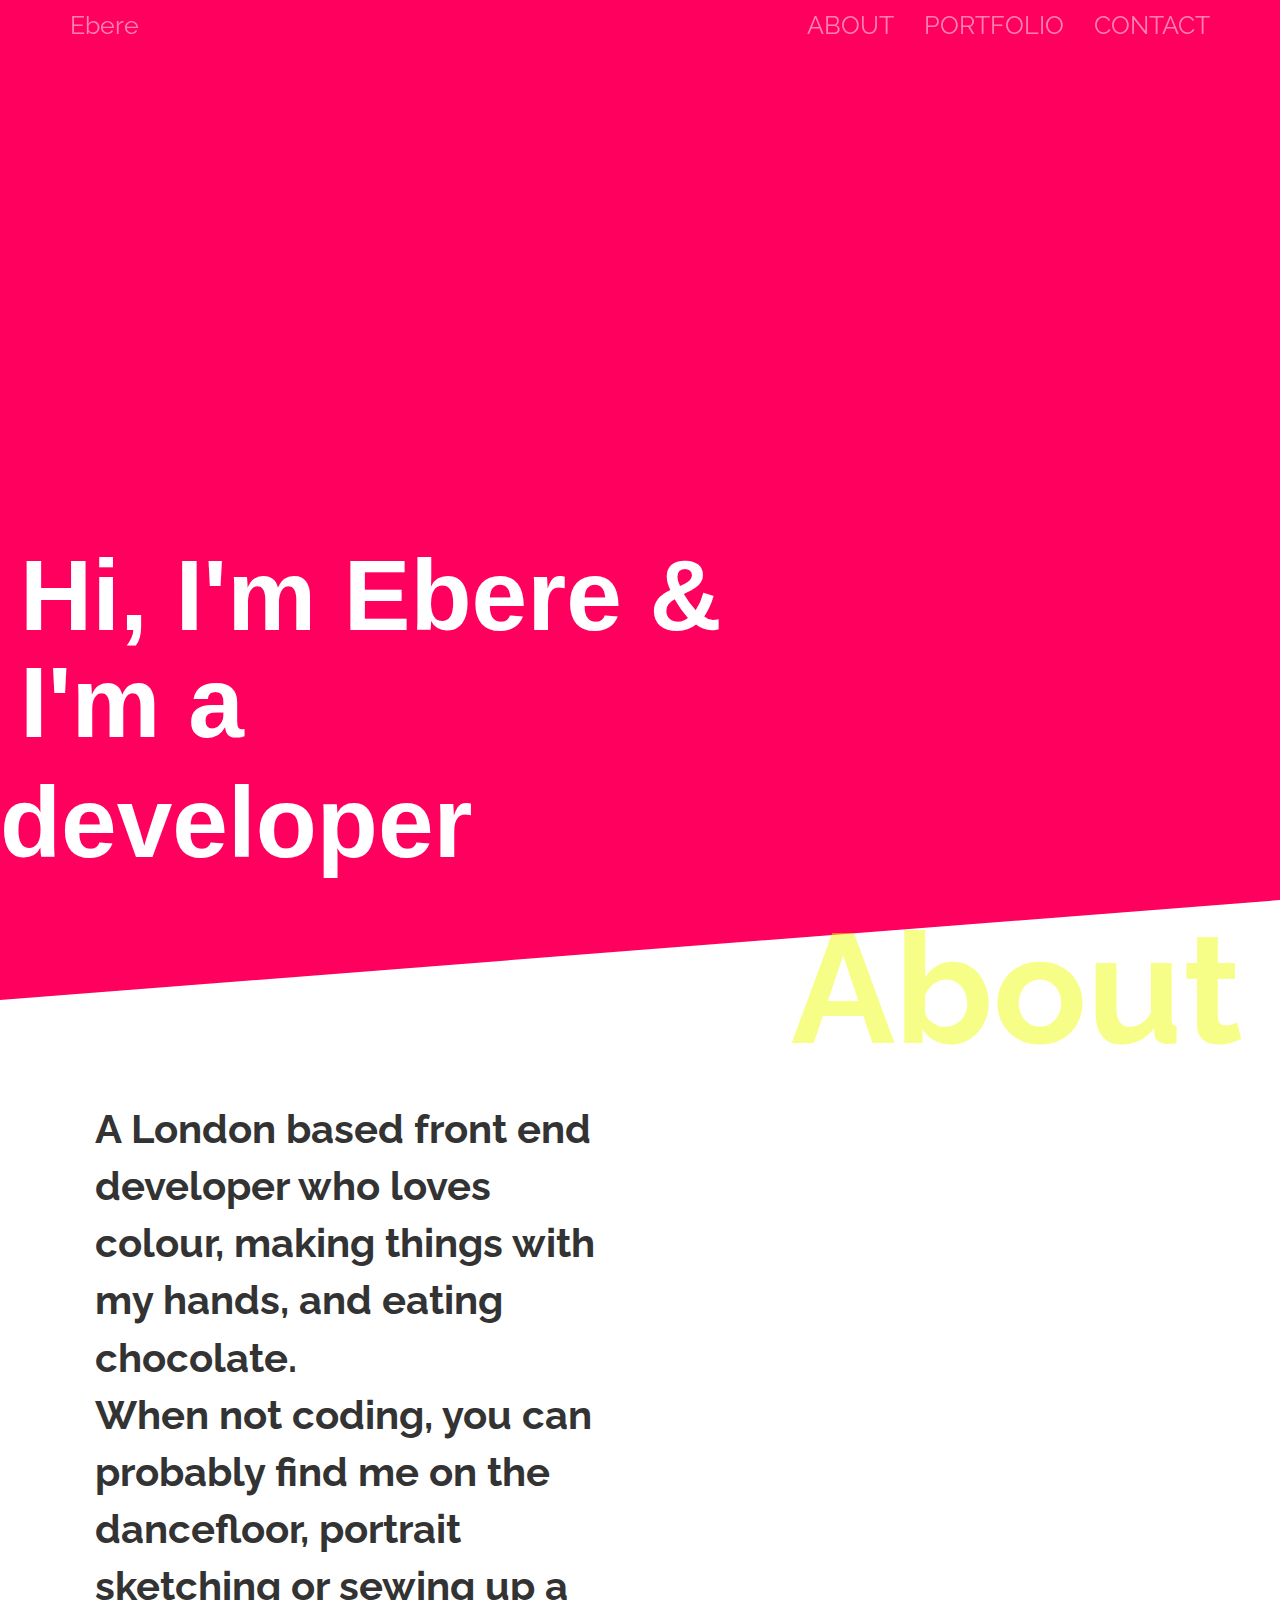
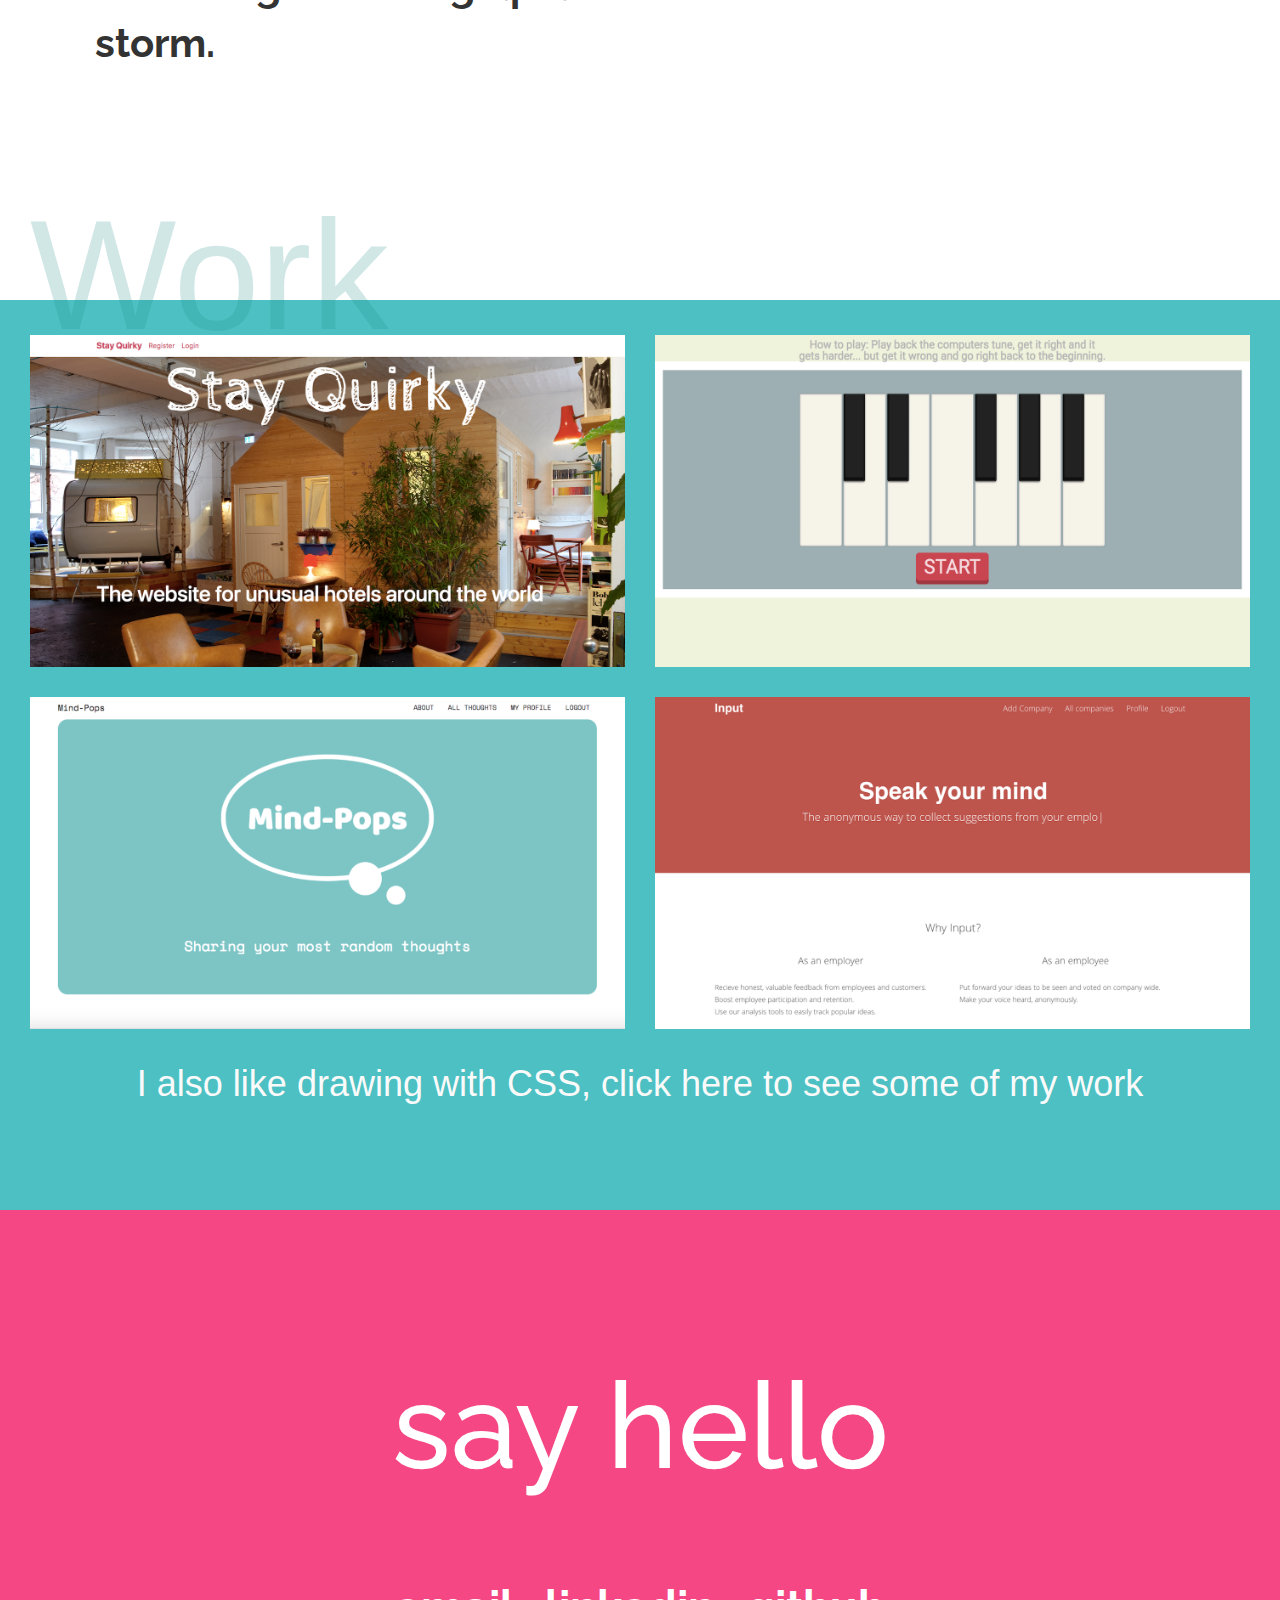
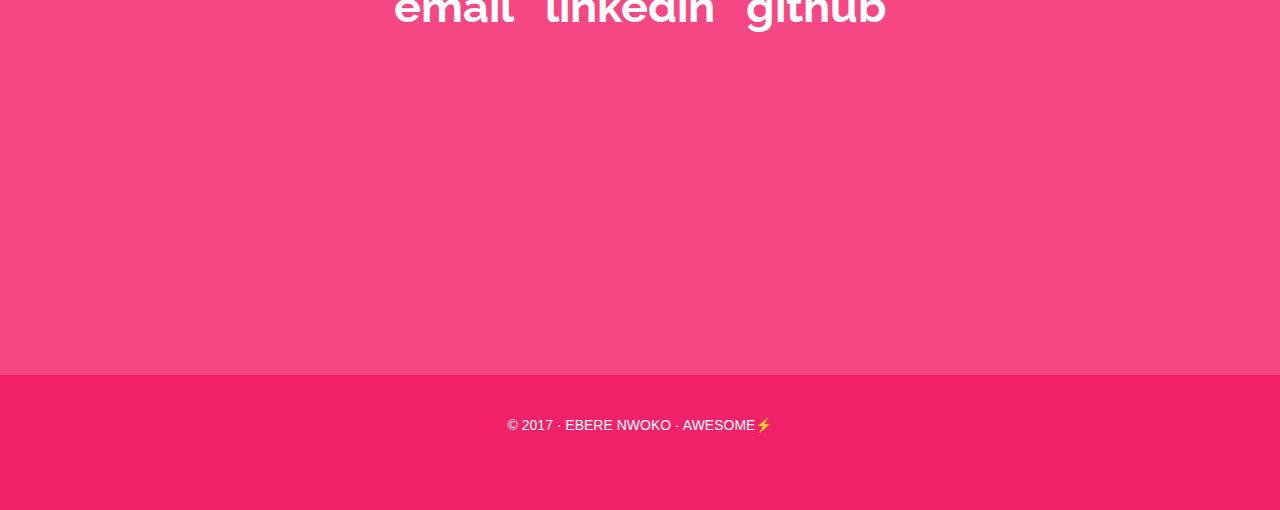
==== index.html @ be4b10f3 "sorted portfolio links" ====
<!DOCTYPE html>
<html>
<head>
  <meta charset="utf-8">
  <link rel="stylesheet" href="style.css">
  <link rel="stylesheet" href="https://maxcdn.bootstrapcdn.com/bootstrap/3.3.7/css/bootstrap.min.css">
  <script src="https://ajax.googleapis.com/ajax/libs/jquery/1.12.4/jquery.min.js"></script>
  <script src="https://maxcdn.bootstrapcdn.com/bootstrap/3.3.7/js/bootstrap.min.js"></script>
  <link href="https://fonts.googleapis.com/css?family=Raleway" rel="stylesheet">
  <title>Ebere Nwoko</title>
</head>
<body>

  <nav class="navbar navbar-default navbar-fixed-top">
    <div class="container">
      <div class="navbar-header">
        <button type="button" class="navbar-toggle" data-toggle="collapse" data-target="#myNavbar">
          <span class="icon-bar"></span>
          <span class="icon-bar"></span>
          <span class="icon-bar"></span>
        </button>
        <a class="navbar-brand" href="#myPage">Ebere</a>
      </div>
      <div class="collapse navbar-collapse" id="myNavbar">
        <ul class="nav navbar-nav navbar-right">
          <li class="col"><a href="#about">ABOUT</a></li>
          <li class="col"><a href="#portfolio">PORTFOLIO</a></li>
          <li class="col"><a href="#contact">CONTACT</a></li>
        </ul>
      </div>
    </div>
  </nav>

  <div id="myPage" class="text bg-1">
    <h4 class="big">Hi, I'm Ebere &</h4><br>
    <b><p>I'm a</p></b>
    <b>
      <div class="inner-text">
        developer<br/>
        designer<br/>
        biscuit dunker<br/>
        ninja<br/>
        chocolate lover<br/>
        creative<br/>
        dressmaker<br/>
        unicorn<br/>
        doodler<br/>
        lover not a fighter<br/>
        dreamer<br/>
        dancer<br/>
        secret lemonade drinker<br/>
        believer<br/>
        little teapot<br/>
        developer
      </div>
    </b>
  </div>

  <div  id="about" class="triangle1"></div>

  <div class="container-fluid bg-2 text-center">
  <!-- <div id="about" class="container-fluid bg-2 text-center"> -->
    <h3 class="bg2text">About</h3>
    <div class="container-fluid bg-2a">
      <div class="col-sm-6">
        <p class="me-stuff">
          A London based front end developer who loves colour, making things with my hands, and eating chocolate. <br>
          When not coding, you can probably find me on the dancefloor, portrait sketching or sewing up a storm.
        </p>
      </div>
      <div class="col-sm-6">
        <div class="movepic">
          <div class="polaroid"></div>
        </div>
      </div>
    </div>
  </div>

  <!-- <div class="triangle2"></div> -->

  <div id="portfolio" class="container-fluid bg-3">
    <div class="container-fluid bg-3a text-center">
      <h3 class="portfolio">Work</h3><br>
      <div class="row">
        <div class="col-sm-6 pone">
          <!-- <p>Project 1</p> -->
          <img src="images/p1.png" class="img-responsive" style="width:100%" alt="Image">
          <div class="overlay1">
            <div class="o-text">
              <h1>Stay Quirky</h1>
              <p>[Mongo | Express | EJS | Node.js]</p>
              <p>An app built using the Google Maps API <br>Find quirky hotels around the world. </p>
              <p><a href="https://quirky-hotels.herokuapp.com/" class="link1">website</a></p>
              <p><a href="https://github.com/ebere10/WDI_PROJECT_2" class="link1">github</a></p>
            </div>
          </div>
        </div>
        <div class="col-sm-6 pone">
          <!-- <p>Project 2</p> -->
          <img src="images/p2.png" class="img-responsive" style="width:100%" alt="Image">
          <div class="overlay1">
            <div class="o-text">
              <h1>Play That Tune!</h1>
              <p>[HTML | CSS | JavaScript]</p>
              <p>A musical memory game.</p>
              <p><a href="https://limitless-savannah-62598.herokuapp.com/" class="link1">website</a></p>
              <p><a href="https://github.com/ebere10/WDI_PROJECT_1" class="link1">github</a></p>
            </div>
          </div>
        </div>
        <div class="col-sm-6 pone">
          <!-- <p>Project 3</p> -->
          <img src="images/p4.png" class="img-responsive" style="width:100%" alt="Image">
          <div class="overlay1">
            <div class="o-text">
              <h1>Mind-Pops</h1>
              <p> [Ruby on Rails | Express | AngularJS | Node.js | Bootstrap]</p>
              <p>Mind Pops is an app that allows users <br> to log and share their random thoughts.</p>
              <p><a href="https://post-something-client.herokuapp.com/" class="link1">website</a></p>
              <p><a href="https://github.com/ebere10/WDI_PROJECT_4_CLIENT" class="link1">github(client)</a></p>
              <p><a href="https://github.com/ebere10/WDI_PROJECT_4_API" class="link1">github(API)</a></p>
            </div>
          </div>
        </div>
        <div class="col-sm-6 pone">
          <!-- <p>Project 4</p> -->
          <img src="images/p3.png" class="img-responsive p3" style="width:100%" alt="Image">
          <div class="overlay1">
            <div class="o-text">
              <h1>Input</h1>
              <p>[Mongo | Express | AngularJS | Node.js | Bootstrap]</p>
              <p>A group project. The app allows users <br> to leave anonymous feedback for their employers.</p>
              <p><a href="https://inputbltdcx.herokuapp.com/" class="link1">website</a></p>
              <p><a href="https://github.com/ebere10/WDI-PROJECT-3" class="link1">github</a></p>
            </div>
          </div>
        </div>
      </div>
      <h1><a href="css-things.html" class="link-d">I also like drawing with CSS, click here to see some of my work</a></h1>
    </div>
  </div>

  <div id="contact" class="container-fluid bg-4 text-center">
    <h1 class="bg4">say hello</h1>
    <h1 class="bg4text">
      <a href="mailto:eberenw@gmail.com" class="link-a">email</a>
      <a href="https://www.linkedin.com/in/eberenwoko/" class="link-b">linkedin</a>
      <a href="https://github.com/ebere10" class="link-c">github</a>
    </h1>
  </div>


  <footer>
    © 2017 · EBERE NWOKO · AWESOME&#9889;
  </footer>


  <script>
  $(document).ready(function(){
    // Add smooth scrolling to all links in navbar + footer link
    $(".navbar a, footer a[href='#myPage']").on('click', function(event) {
      // Make sure this.hash has a value before overriding default behavior
      if (this.hash !== "") {
        // Prevent default anchor click behavior
        event.preventDefault();

        // Store hash
        var hash = this.hash;

        // Using jQuery's animate() method to add smooth page scroll
        // The optional number (900) specifies the number of milliseconds it takes to scroll to the specified area
        $('html, body').animate({
          scrollTop: $(hash).offset().top
        }, 900, function(){

          // Add hash (#) to URL when done scrolling (default click behavior)
          window.location.hash = hash;
        });
      } // End if
    });

    $(window).scroll(function() {
      $(".slideanim").each(function(){
        var pos = $(this).offset().top;

        var winTop = $(window).scrollTop();
        if (pos < winTop + 600) {
          $(this).addClass("slide");
        }
      });
    });
  })
  </script>

</body>
</html>
---- style.css ----
body {

}

.triangle1 {
  width: 100%;
  height: 100px;
  background: #ff005f;
  -webkit-clip-path: polygon(0 0, 0 15%, 100% 0);
  clip-path: polygon(0 0, 0 100%, 100% 0);
}

/*.triangle2 {
width: 100%;
height: 100px;
background: #ff005f;
-webkit-clip-path: polygon(0 25%, 0 0, 100% 25%));
clip-path: polygon(0 25%, 0 0, 100% 25%));
}*/

.bg-1 {
  background-color: #ff005f;
  color: #ff4780;
  width: 100%;
  height: 100vh;
}
.big {
  margin-top: 0px;
  font-size: 100px;
  padding-top: 60vh;
  padding-left: 20px;
  font-weight: bold;
  margin-bottom: -120px;
}

/*code for scrolling text*/
.text {
  /*font:normal 100px 'Raleway', sans-serif;*/
  font: normal 100px Montserrat, sans-serif;
  color: #fff;
}

.text p {
  height: 100px;
  float: left;
  margin-right: 0.25em;
  padding-left: 20px;
}

.text b {
  float: left;
  overflow: hidden;
  position: relative;
  height: 120px;

}
.text .inner-text {
  display: inline-block;
  color: #fff;
  position: relative;
  white-space: nowrap;
  top: 0;
  left: 0;


  /*animation*/
  -webkit-animation:move 10s;
  -moz-animation:move 10s;
  -ms-animation:move 10s;
  -o-animation:move 10s;
  /*         animation:move 5s; */
  /*animation-iteration-count*/
  -webkit-animation-iteration-count:infinite;
  -moz-animation-iteration-count:infinite;
  -ms-animation-iteration-count:infinite;
  -o-animation-iteration-count:infinite;
  animation-iteration-count:infinite;
  /*animation-delay*/
  -webkit-animation-delay:1s;
  -moz-animation-delay:1s;
  -ms-animation-delay:1s;
  -o-animation-delay:1s;
  animation-delay:1s;
}

@keyframes move{
  0%  { top: 0px; }/*developer*/
  20% { top: 0px; }/*developer*/
  21% { top: -110px; }
  23% { top: -110px; }
  24% { top: -230px; }
  26% { top: -230px; }
  27% { top: -340px; }
  29% { top: -340px; }
  30% { top: -460px; }
  32% { top: -460px; }
  33% { top: -575px; } /*creative*/
  53% { top: -575px; }/*creative*/
  54% { top: -690px; }
  56% { top: -690px; }
  57% { top: -800px; }
  59% { top: -800px; }
  61% { top: -920px; }
  63% { top: -920px; }
  64% { top: -1030px; }
  66% { top: -1030px; }
  67% { top: -1150px; } /*dreamer*/
  87% { top: -1150px; } /*dreamer*/
  88% { top: -1260px; }
  90% { top: -1260px; }
  91% { top: -1380px; }
  93% { top: -1380px; }
  94% { top: -1490px; }
  96% { top: -1490px; }
  97% { top: -1610px; }
  99% { top: -1610px; }
  100%{ top: -1725px; }/*developer*/
}


@-webkit-keyframes move {
  0%  { top: 0px; }/*developer*/
  20% { top: 0px; }/*developer*/
  21% { top: -50px; }
  23% { top: -50px; }
  24% { top: -100px; }
  26% { top: -100px; }
  27% { top: -150px; }
  29% { top: -150px; }
  30% { top: -200px; }
  32% { top: -200px; }
  33% { top: -250px; } /*creative*/
  53% { top: -250px; }/*creative*/
  54% { top: -300px; }
  56% { top: -300px; }
  57% { top: -350px; }
  59% { top: -350px; }
  61% { top: -400px; }
  63% { top: -400px; }
  64% { top: -450px; }
  66% { top: -450px; }
  67% { top: -500px; } /*dreamer*/
  87% { top: -500px; } /*dreamer*/
  88% { top: -550px; }
  90% { top: -550px; }
  91% { top: -600px; }
  93% { top: -600px; }
  94% { top: -650px; }
  96% { top: -650px; }
  97% { top: -700px; }
  99% { top: -700px; }
  100%{ top: -750px; }/*developer*/
}

@-moz-keyframes move {
  0%  { top: 0px; }/*developer*/
  20% { top: 0px; }/*developer*/
  21% { top: -50px; }
  23% { top: -50px; }
  24% { top: -100px; }
  26% { top: -100px; }
  27% { top: -150px; }
  29% { top: -150px; }
  30% { top: -200px; }
  32% { top: -200px; }
  33% { top: -250px; } /*creative*/
  53% { top: -250px; }/*creative*/
  54% { top: -300px; }
  56% { top: -300px; }
  57% { top: -350px; }
  59% { top: -350px; }
  61% { top: -400px; }
  63% { top: -400px; }
  64% { top: -450px; }
  66% { top: -450px; }
  67% { top: -500px; } /*dreamer*/
  87% { top: -500px; } /*dreamer*/
  88% { top: -550px; }
  90% { top: -550px; }
  91% { top: -600px; }
  93% { top: -600px; }
  94% { top: -650px; }
  96% { top: -650px; }
  97% { top: -700px; }
  99% { top: -700px; }
  100%{ top: -750px; }/*developer*/

}

@-o-keyframes move {
  0%  { top: 0px; }/*developer*/
  20% { top: 0px; }/*developer*/
  21% { top: -50px; }
  23% { top: -50px; }
  24% { top: -100px; }
  26% { top: -100px; }
  27% { top: -150px; }
  29% { top: -150px; }
  30% { top: -200px; }
  32% { top: -200px; }
  33% { top: -250px; } /*creative*/
  53% { top: -250px; }/*creative*/
  54% { top: -300px; }
  56% { top: -300px; }
  57% { top: -350px; }
  59% { top: -350px; }
  61% { top: -400px; }
  63% { top: -400px; }
  64% { top: -450px; }
  66% { top: -450px; }
  67% { top: -500px; } /*dreamer*/
  87% { top: -500px; } /*dreamer*/
  88% { top: -550px; }
  90% { top: -550px; }
  91% { top: -600px; }
  93% { top: -600px; }
  94% { top: -650px; }
  96% { top: -650px; }
  97% { top: -700px; }
  99% { top: -700px; }
  100%{ top: -750px; }/*developer*/

}


.bg-2 {
  background-color: #fff;
  color: #333;
  font-weight: bold;
  height: 100vh;
  font-family: 'Raleway', sans-serif;
  position: relative;
}

.bg-3 {
  background-color: #4cc0c2;
  color: #fafafa;
  height: 910px;
  position: relative;
}

div.container-fluid.bg-3 {
}

.bg-4 {
  background-color: #f54784;
  color: #ffffff;
  height: 85vh;
}

.tagline {
  margin: 50vh 0 0 0;
  font-size: 100px;
}

.intro {
  font-size: 100px;
  margin: 0;
}

.bg2text {
  font-weight: bold;
  font-size: 155px;
  color: rgba(237, 252, 4, 0.48);
  z-index: 1;
  position: absolute;
  right: 37px;
  top: -97px;
}

.bout-me {
  text-align: left;
  font-size: 20px;
  margin-left: 60px;
  padding-left: 80px;
}

.me-stuff {
  margin-top: 85px;
  font-size: 40px;
  text-align: left;
  margin-left: 50px;
}

.pic {
  width: 50%;
  margin-left: 160px;
  border-radius: 50%;
  border: solid 10px white;
}

.bg4 {
  margin-top: 150px;
  font-size: 120px;
  font-family: 'Raleway', sans-serif;
  color: white;
  text-decoration: none;
}

.bg4text {
  font-size: 45px;
  font-family: 'Raleway', sans-serif;
  padding-top: 70px;
}

.link1, .link2, .link3{
  padding: 0 13px;
  text-decoration: none;
  color: white;
}

footer {
  height: 15vh;
  text-align: center;
  padding: 40px 0;
  background-color: #F1216A;
  color: white;
}

nav.navbar.navbar-default.navbar-fixed-top {
  background: none;
  border: none;
}

.navbar li a, .navbar .navbar-brand {
  color: #ff83af !important;
  font-size: 25px;
  font-family: 'Raleway', sans-serif;
}

.navbar-nav li a:hover, .navbar-nav li.active a {
  background-color: rgba(255, 255, 255, 0.75) !important;
  background-color: #ff005f !important;
  font-weight: bold;
}

a.navbar-brand:hover {
  background-color: #ff005f !important;
}

.movepic {
  padding: 75px 0 0 75px;
}

.polaroid {
  border-radius: 50%;
  width: 500px;
  height: 500px;
  -webkit-animation-name: test;
  -webkit-animation-duration: 5s;
  animation-name: test;
  animation-duration: 5s;
  animation-iteration-count: infinite;
}

@-webkit-keyframes test {
  0%   {background-image: url("images/me1.jpg");}
  14%  {background-image: url("images/me1.jpg");}
  15%  {background-image: url("images/me3.jpg");}
  28%  {background-image: url("images/me3.jpg");}
  29%  {background-image: url("images/me2.jpg");}
  42%  {background-image: url("images/me2.jpg");}
  43%  {background-image: url("images/me4.jpg");}
  56%  {background-image: url("images/me4.jpg");}
  57%  {background-image: url("images/me5.jpg");}
  70%  {background-image: url("images/me5.jpg");}
  71%  {background-image: url("images/me6.jpg");}
  85%  {background-image: url("images/me6.jpg");}
  86%  {background-image: url("images/me.jpg");}
  99%  {background-image: url("images/me.jpg");}
  100% {background-image: url("images/me1.jpg");}

}

@keyframes test {
  0%   {background-image: url("images/me1.jpg");}
  14%  {background-image: url("images/me1.jpg");}
  15%  {background-image: url("images/me3.jpg");}
  28%  {background-image: url("images/me3.jpg");}
  29%  {background-image: url("images/me2.jpg");}
  42%  {background-image: url("images/me2.jpg");}
  43%  {background-image: url("images/me4.jpg");}
  56%  {background-image: url("images/me4.jpg");}
  57%  {background-image: url("images/me5.jpg");}
  70%  {background-image: url("images/me5.jpg");}
  71%  {background-image: url("images/me6.jpg");}
  85%  {background-image: url("images/me6.jpg");}
  86%  {background-image: url("images/me.jpg");}
  99%  {background-image: url("images/me.jpg");}
  100% {background-image: url("images/me1.jpg");}
}

/*project overlays*/
.overlay1 {
  position: absolute;
  top: 0;
  bottom: 0;
  left: 0;
  right: 0;
  height: 100%;
  width: 100%;
  opacity: 0;
  transition: .5s ease;
  background-color:rgba(76, 192, 194, 0.75);
}

.pone:hover .overlay1 {
  opacity: 1;
}

.o-text {
  white-space: nowrap;
  color: white;
  font-size: 20px;
  position: absolute;
  overflow: hidden;
  top: 50%;
  left: 50%;
  transform: translate(-50%, -50%);
  -ms-transform: translate(-50%, -50%);
}

div.col-sm-6 {
  padding: 15px;
}

h3  {
  color: black;
}


h3.bg2text {
  margin: 0;
}

p.me-stuff {
  top: 100px;
}
.link1 {
  font-weight: bolder;
}

h3.portfolio {
  font-size: 155px;
  color: rgba(33, 142, 138, 0.21);
  line-height: 100%;
  margin: 0;
  text-align: left;
  z-index: 1;
  position: absolute;
  top: -102px;
}
.link-a, .link-b, .link-c {
  font-weight: bold;
  color: white;
  padding: 0 10px;
}

.link-a:hover, .link-b:hover, .link-c:hover {
  font-weight: bold;
  color: white;
  text-decoration: line-through;

}

.link-d {
  color: #fafafa
}

.link-d:hover {
  color: #fafafa;
}
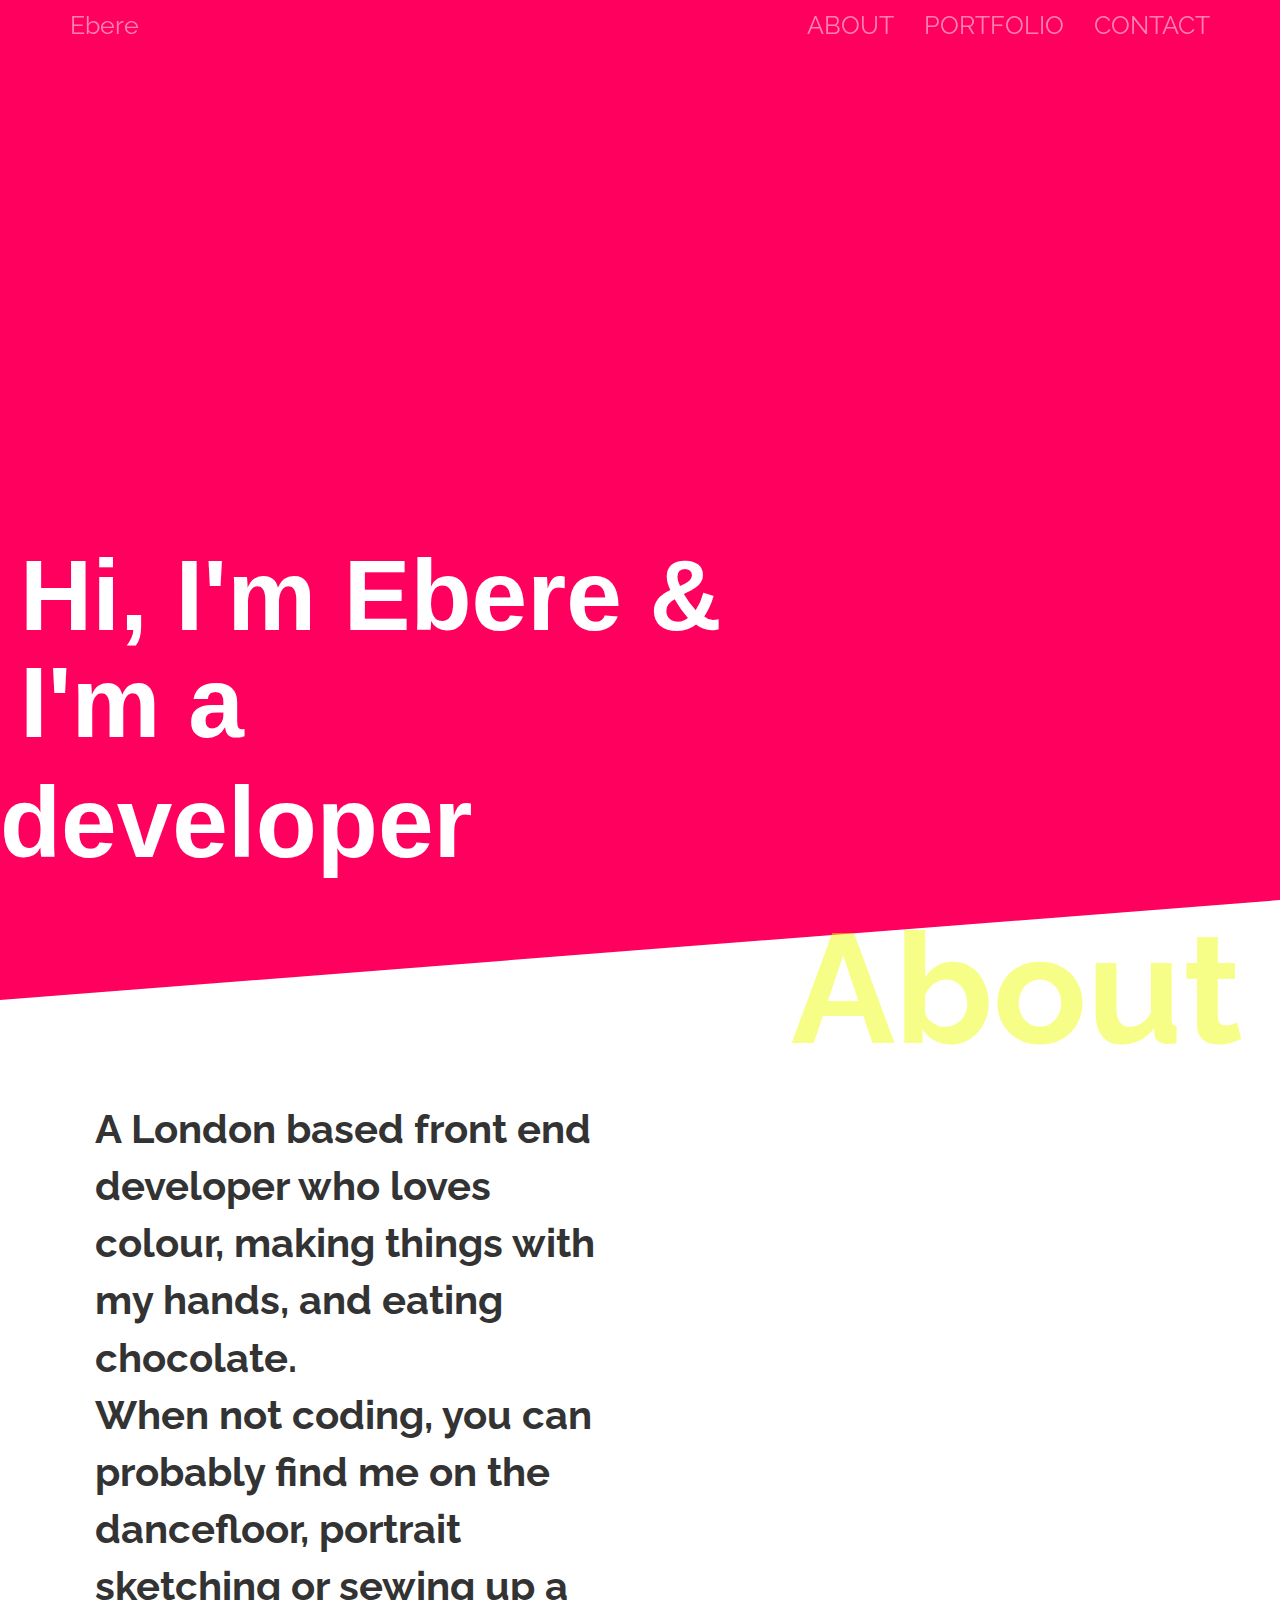
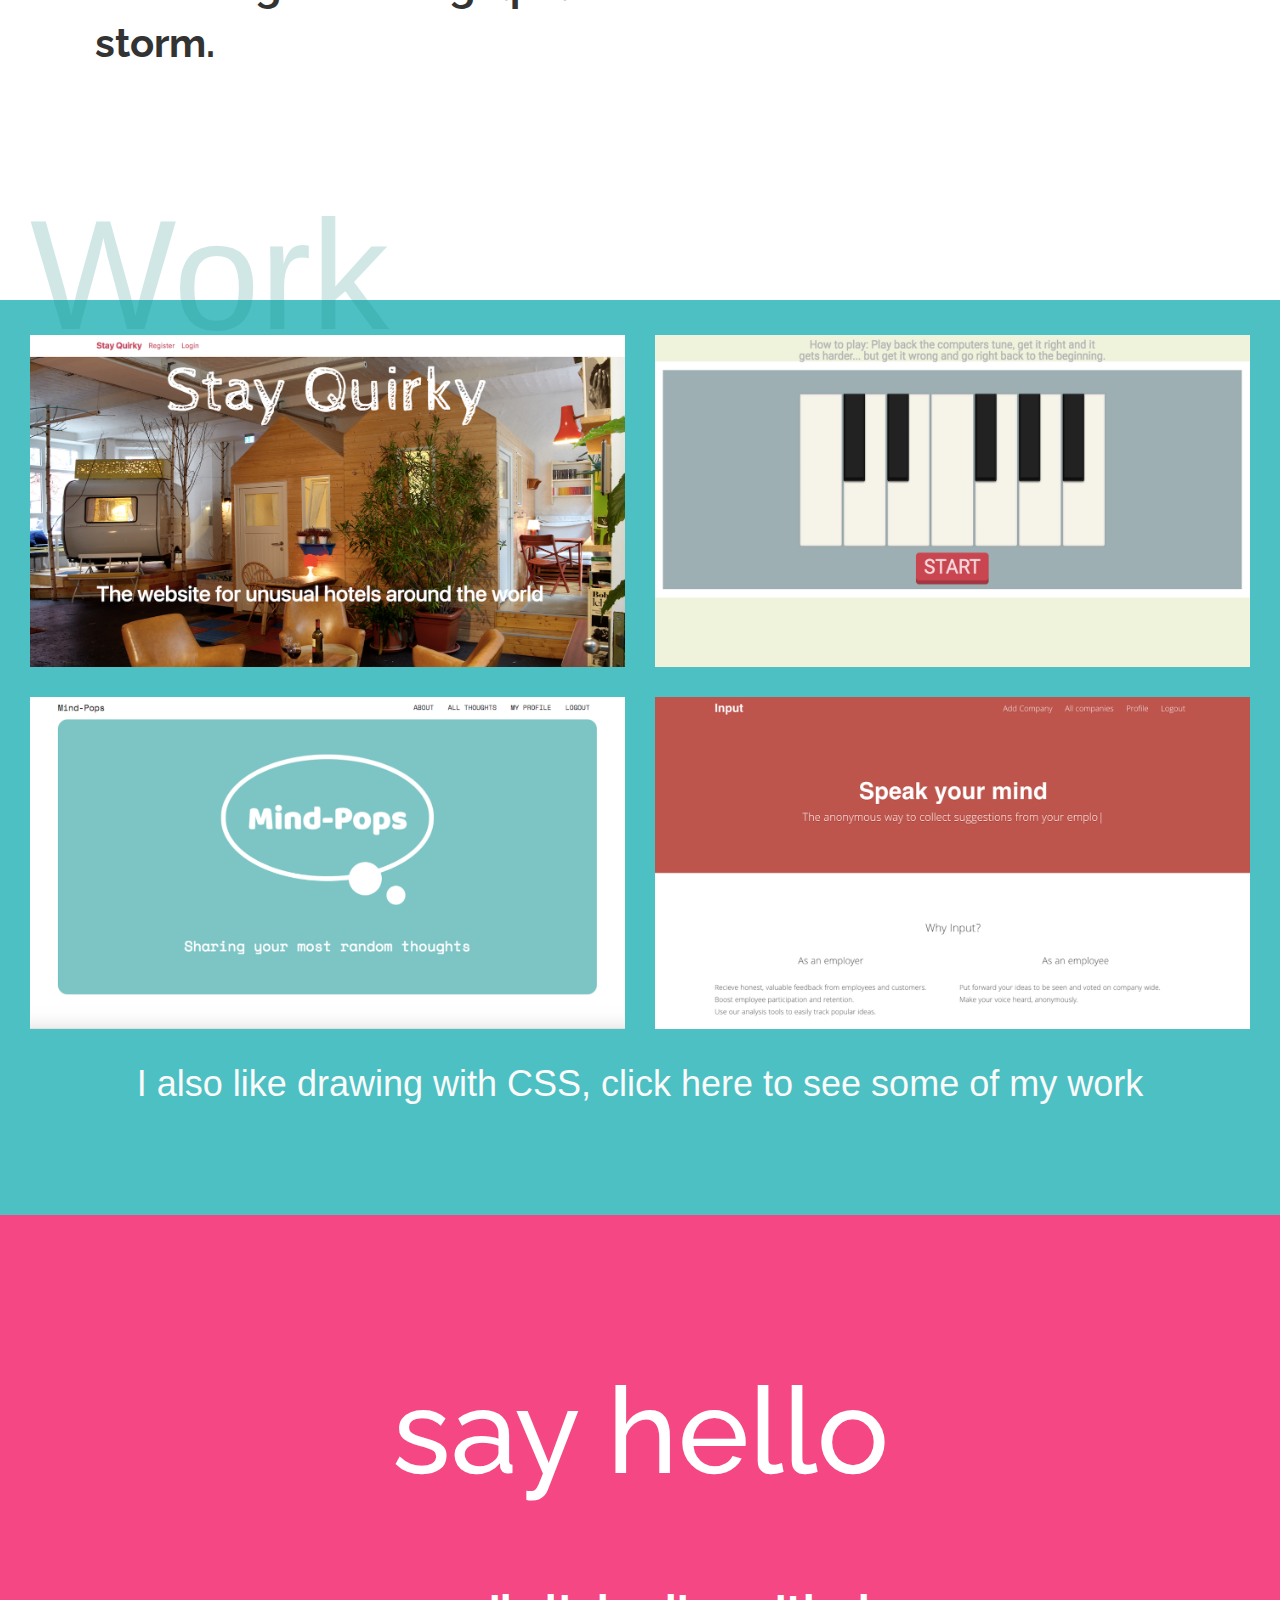
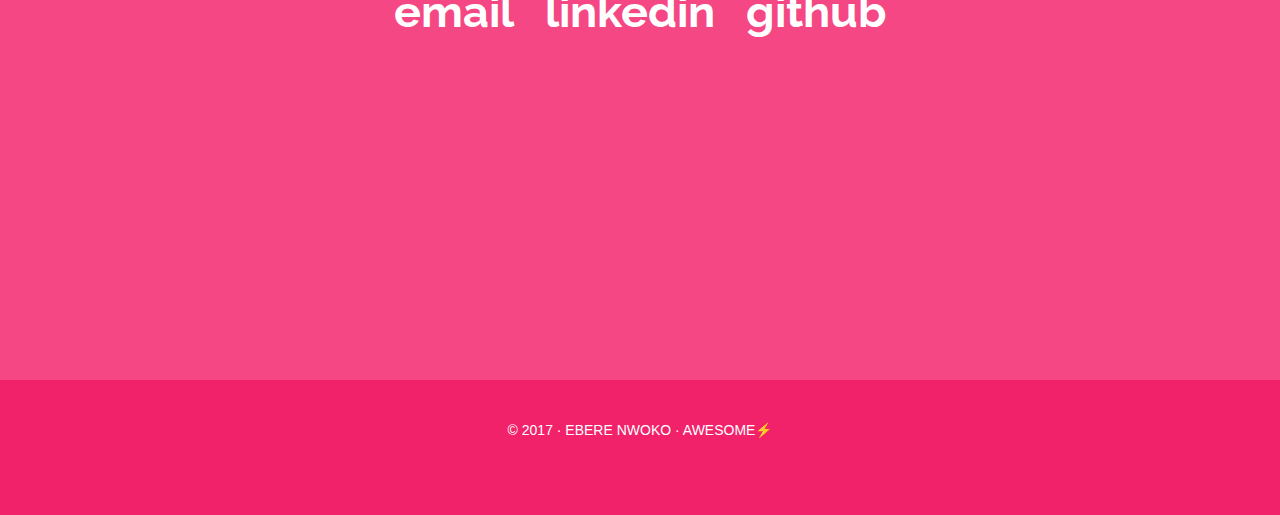
==== commit e358c266: "minor changes, commemted out responsive changes for the time being" ====
--- a/index.html
+++ b/index.html
@@ -2,11 +2,13 @@
 <html>
 <head>
   <meta charset="utf-8">
+
   <link rel="stylesheet" href="style.css">
   <link rel="stylesheet" href="https://maxcdn.bootstrapcdn.com/bootstrap/3.3.7/css/bootstrap.min.css">
   <script src="https://ajax.googleapis.com/ajax/libs/jquery/1.12.4/jquery.min.js"></script>
   <script src="https://maxcdn.bootstrapcdn.com/bootstrap/3.3.7/js/bootstrap.min.js"></script>
   <link href="https://fonts.googleapis.com/css?family=Raleway" rel="stylesheet">
+  <!-- <meta name="viewport" content="width=device-width, initial-scale=1.0"> -->
   <title>Ebere Nwoko</title>
 </head>
 <body>
@@ -32,8 +34,13 @@
   </nav>
 
   <div id="myPage" class="text bg-1">
-    <h4 class="big">Hi, I'm Ebere &</h4><br>
-    <b><p>I'm a</p></b>
+    <div class="bg1width">
+
+      <h4 class="big">Hi, I'm Ebere &amp;</h4><br>
+          <b><p>I'm a</p></b>
+
+    <!-- <h1 class="heading">Hi, I'm Ebere &amp;</h1>
+    <h1 class="heading2">I'm a</h1> -->
     <b>
       <div class="inner-text">
         developer<br/>
@@ -55,7 +62,7 @@
       </div>
     </b>
   </div>
-
+</div>
   <div  id="about" class="triangle1"></div>
 
   <div class="container-fluid bg-2 text-center">
--- a/style.css
+++ b/style.css
@@ -18,12 +18,28 @@
 clip-path: polygon(0 25%, 0 0, 100% 25%));
 }*/
 
+.bg1width {
+  width: 100%;
+}
+
 .bg-1 {
   background-color: #ff005f;
   color: #ff4780;
   width: 100%;
   height: 100vh;
 }
+
+/*.heading {
+  margin-top: 0px;
+      font-size: 100px;
+  font-size: 42px;
+  padding-top: 60vh;
+      padding-left: 20px;
+  font-weight: bold;
+  margin-bottom: -120px;
+  text-align: center;
+}*/
+
 .big {
   margin-top: 0px;
   font-size: 100px;
@@ -39,6 +55,22 @@
   font: normal 100px Montserrat, sans-serif;
   color: #fff;
 }
+
+/*h1.heading2 {
+  margin-top: 130px;
+  text-align: center;
+  font-weight: bolder;
+  font-size: 42px;
+}
+
+.text heading2 {
+  height: 100px;
+  float: left;
+  margin-right: 0.25em;
+  padding-left: 20px;*/
+  /*font-weight: bolder;
+  font-size: 42px;*/
+/*}*/
 
 .text p {
   height: 100px;
@@ -235,11 +267,12 @@
 .bg-3 {
   background-color: #4cc0c2;
   color: #fafafa;
-  height: 910px;
+  height: 1000px;
   position: relative;
 }
 
-div.container-fluid.bg-3 {
+div#portfolio.container-fluid.bg-3 {
+  height: 915px;
 }
 
 .bg-4 {
@@ -470,3 +503,10 @@
 .link-d:hover {
   color: #fafafa;
 }
+
+
+/*@media (min-width: 500px) {
+  .big {
+    text-align:
+  }
+}*/
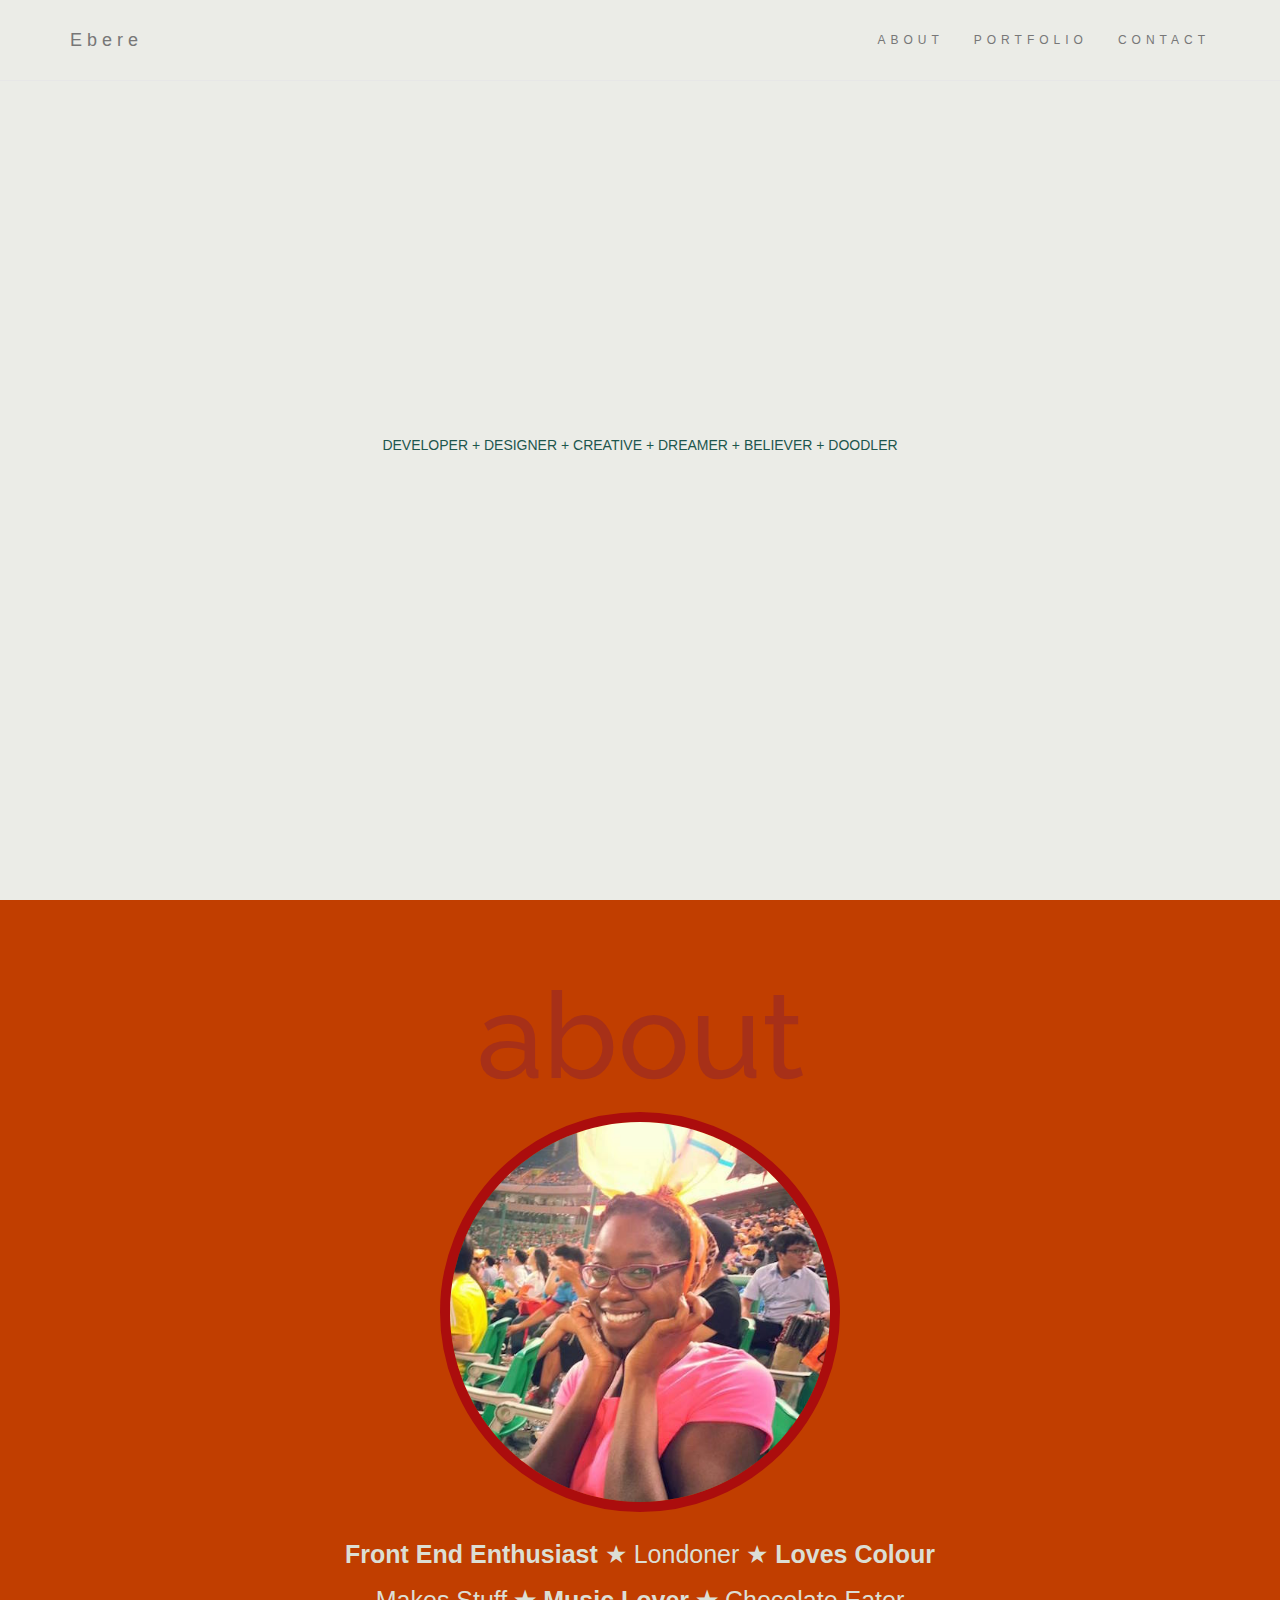
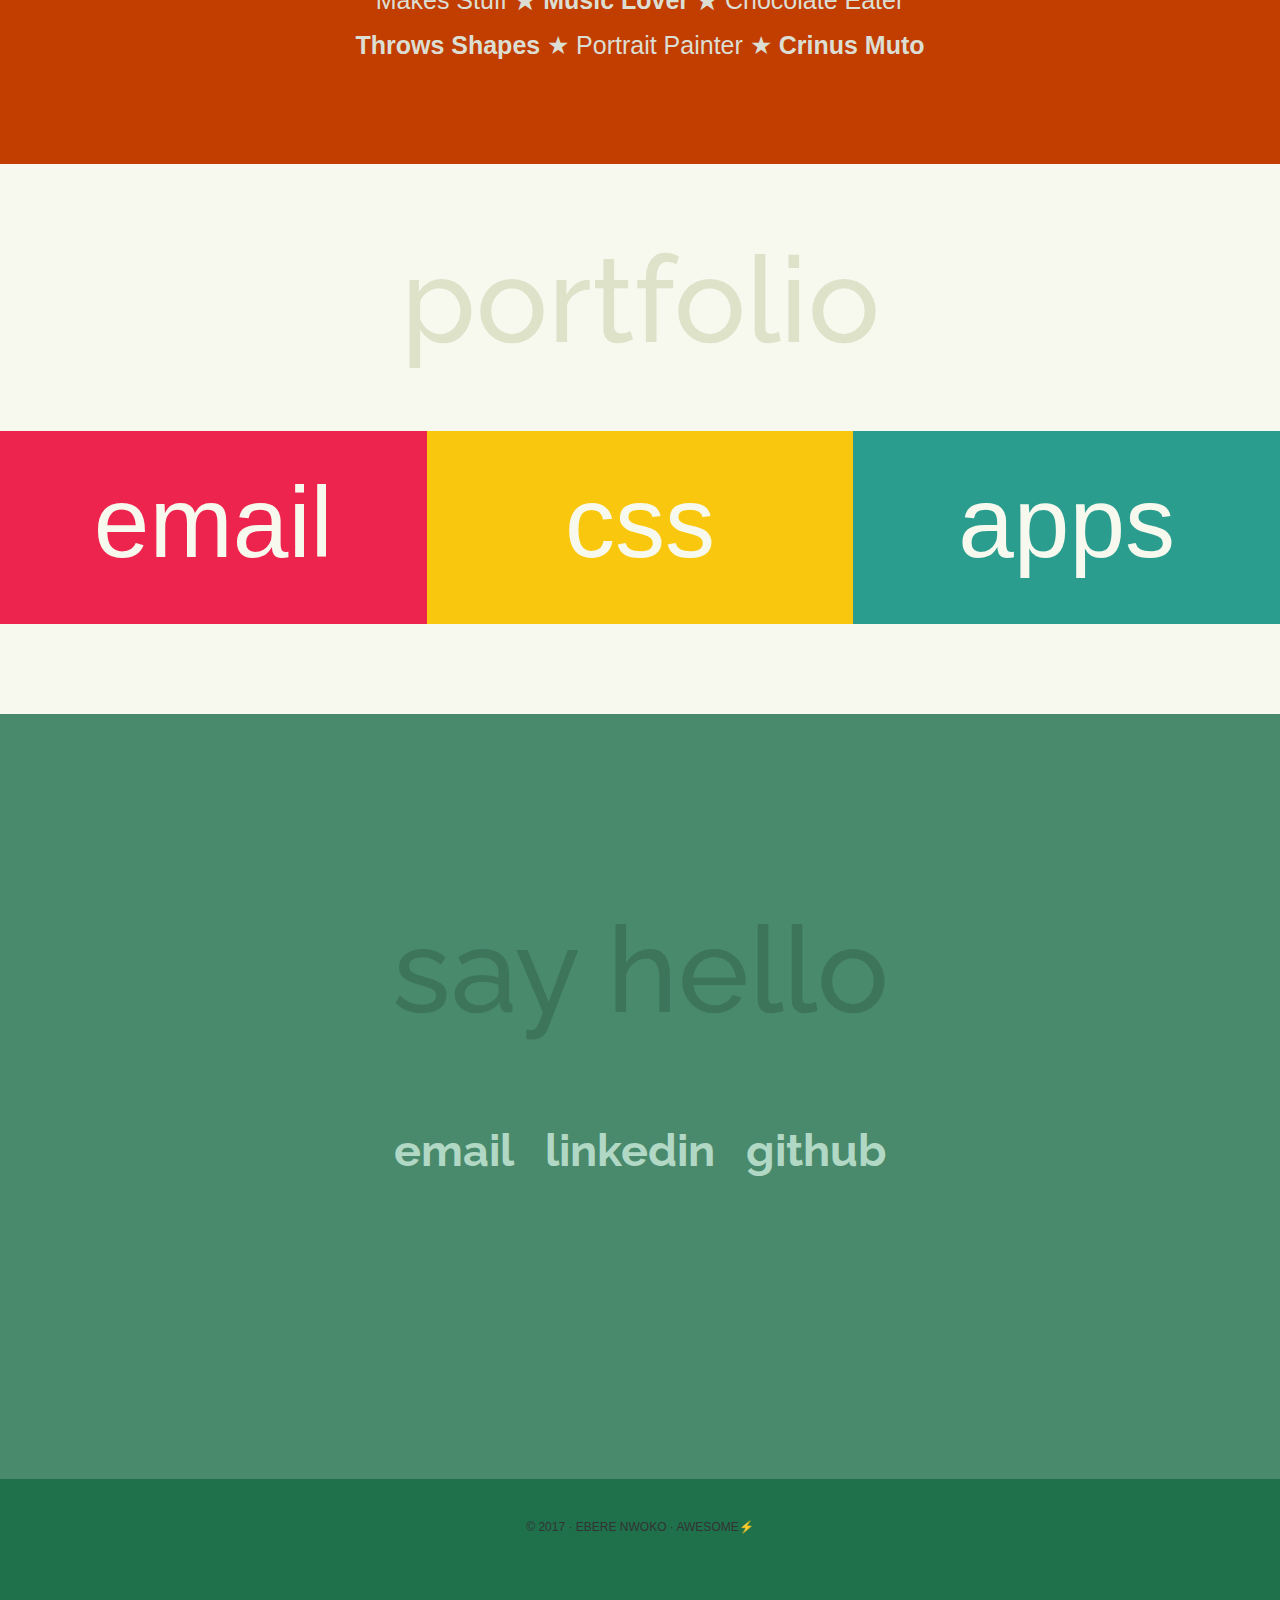
==== commit 0f06cdb5: "complete redesign" ====
--- a/index.html
+++ b/index.html
@@ -1,18 +1,19 @@
 <!DOCTYPE html>
-<html>
+<html lang="en">
 <head>
+  <title>Ebere Nwoko</title>
   <meta charset="utf-8">
-
+  <meta name="viewport" content="width=device-width, initial-scale=1">
   <link rel="stylesheet" href="style.css">
   <link rel="stylesheet" href="https://maxcdn.bootstrapcdn.com/bootstrap/3.3.7/css/bootstrap.min.css">
-  <script src="https://ajax.googleapis.com/ajax/libs/jquery/1.12.4/jquery.min.js"></script>
+  <link href="https://fonts.googleapis.com/css?family=Montserrat" rel="stylesheet">
+  <script src="https://ajax.googleapis.com/ajax/libs/jquery/3.2.1/jquery.min.js"></script>
   <script src="https://maxcdn.bootstrapcdn.com/bootstrap/3.3.7/js/bootstrap.min.js"></script>
-  <link href="https://fonts.googleapis.com/css?family=Raleway" rel="stylesheet">
-  <!-- <meta name="viewport" content="width=device-width, initial-scale=1.0"> -->
-  <title>Ebere Nwoko</title>
+  <script src="trial.js" charset="utf-8"></script>
 </head>
 <body>
 
+  <!-- Navbar -->
   <nav class="navbar navbar-default navbar-fixed-top">
     <div class="container">
       <div class="navbar-header">
@@ -21,132 +22,54 @@
           <span class="icon-bar"></span>
           <span class="icon-bar"></span>
         </button>
-        <a class="navbar-brand" href="#myPage">Ebere</a>
+        <a class="navbar-brand" href="#top">Ebere</a>
       </div>
       <div class="collapse navbar-collapse" id="myNavbar">
         <ul class="nav navbar-nav navbar-right">
-          <li class="col"><a href="#about">ABOUT</a></li>
-          <li class="col"><a href="#portfolio">PORTFOLIO</a></li>
-          <li class="col"><a href="#contact">CONTACT</a></li>
+          <li><a href="#about">ABOUT</a></li>
+          <li><a href="#portfolio">PORTFOLIO</a></li>
+          <li><a href="#contact">CONTACT</a></li>
         </ul>
       </div>
     </div>
   </nav>
 
-  <div id="myPage" class="text bg-1">
+  <!-- First Container -->
+  <div id="top" class="container-fluid text-center bg-1">
     <div class="bg1width">
-
-      <h4 class="big">Hi, I'm Ebere &amp;</h4><br>
-          <b><p>I'm a</p></b>
-
-    <!-- <h1 class="heading">Hi, I'm Ebere &amp;</h1>
-    <h1 class="heading2">I'm a</h1> -->
-    <b>
-      <div class="inner-text">
-        developer<br/>
-        designer<br/>
-        biscuit dunker<br/>
-        ninja<br/>
-        chocolate lover<br/>
-        creative<br/>
-        dressmaker<br/>
-        unicorn<br/>
-        doodler<br/>
-        lover not a fighter<br/>
-        dreamer<br/>
-        dancer<br/>
-        secret lemonade drinker<br/>
-        believer<br/>
-        little teapot<br/>
-        developer
-      </div>
-    </b>
-  </div>
-</div>
-  <div  id="about" class="triangle1"></div>
-
-  <div class="container-fluid bg-2 text-center">
-  <!-- <div id="about" class="container-fluid bg-2 text-center"> -->
-    <h3 class="bg2text">About</h3>
-    <div class="container-fluid bg-2a">
-      <div class="col-sm-6">
-        <p class="me-stuff">
-          A London based front end developer who loves colour, making things with my hands, and eating chocolate. <br>
-          When not coding, you can probably find me on the dancefloor, portrait sketching or sewing up a storm.
-        </p>
-      </div>
-      <div class="col-sm-6">
-        <div class="movepic">
-          <div class="polaroid"></div>
-        </div>
-      </div>
+      <div class="title">EBERE  NWOKO</div>
+      <div class="subtitle">DEVELOPER + DESIGNER + CREATIVE + DREAMER + BELIEVER + DOODLER</div>
     </div>
   </div>
 
-  <!-- <div class="triangle2"></div> -->
+  <!-- Second Container -->
+  <div id="about" class="container-fluid bg-2 text-center">
+    <h1 class="bg2">about</h1>
+    <div>
+      <img src="images/me6.jpg" class="img-circle person" alt="photo of Ebere with orange bag on head">
+    </div>
+    <p><span class="emphasising">Front End Enthusiast</span> &#9733; Londoner &#9733; <span class="emphasising">Loves Colour</span></p>
+    <p>Makes Stuff <span class="emphasising">&#9733; Music Lover &#9733;</span> Chocolate Eater</p>
+    <p><span class="emphasising">Throws Shapes</span> &#9733; Portrait Painter &#9733; <span class="emphasising">Crinus Muto</span></p>
+  </div>
 
-  <div id="portfolio" class="container-fluid bg-3">
-    <div class="container-fluid bg-3a text-center">
-      <h3 class="portfolio">Work</h3><br>
-      <div class="row">
-        <div class="col-sm-6 pone">
-          <!-- <p>Project 1</p> -->
-          <img src="images/p1.png" class="img-responsive" style="width:100%" alt="Image">
-          <div class="overlay1">
-            <div class="o-text">
-              <h1>Stay Quirky</h1>
-              <p>[Mongo | Express | EJS | Node.js]</p>
-              <p>An app built using the Google Maps API <br>Find quirky hotels around the world. </p>
-              <p><a href="https://quirky-hotels.herokuapp.com/" class="link1">website</a></p>
-              <p><a href="https://github.com/ebere10/WDI_PROJECT_2" class="link1">github</a></p>
-            </div>
-          </div>
-        </div>
-        <div class="col-sm-6 pone">
-          <!-- <p>Project 2</p> -->
-          <img src="images/p2.png" class="img-responsive" style="width:100%" alt="Image">
-          <div class="overlay1">
-            <div class="o-text">
-              <h1>Play That Tune!</h1>
-              <p>[HTML | CSS | JavaScript]</p>
-              <p>A musical memory game.</p>
-              <p><a href="https://limitless-savannah-62598.herokuapp.com/" class="link1">website</a></p>
-              <p><a href="https://github.com/ebere10/WDI_PROJECT_1" class="link1">github</a></p>
-            </div>
-          </div>
-        </div>
-        <div class="col-sm-6 pone">
-          <!-- <p>Project 3</p> -->
-          <img src="images/p4.png" class="img-responsive" style="width:100%" alt="Image">
-          <div class="overlay1">
-            <div class="o-text">
-              <h1>Mind-Pops</h1>
-              <p> [Ruby on Rails | Express | AngularJS | Node.js | Bootstrap]</p>
-              <p>Mind Pops is an app that allows users <br> to log and share their random thoughts.</p>
-              <p><a href="https://post-something-client.herokuapp.com/" class="link1">website</a></p>
-              <p><a href="https://github.com/ebere10/WDI_PROJECT_4_CLIENT" class="link1">github(client)</a></p>
-              <p><a href="https://github.com/ebere10/WDI_PROJECT_4_API" class="link1">github(API)</a></p>
-            </div>
-          </div>
-        </div>
-        <div class="col-sm-6 pone">
-          <!-- <p>Project 4</p> -->
-          <img src="images/p3.png" class="img-responsive p3" style="width:100%" alt="Image">
-          <div class="overlay1">
-            <div class="o-text">
-              <h1>Input</h1>
-              <p>[Mongo | Express | AngularJS | Node.js | Bootstrap]</p>
-              <p>A group project. The app allows users <br> to leave anonymous feedback for their employers.</p>
-              <p><a href="https://inputbltdcx.herokuapp.com/" class="link1">website</a></p>
-              <p><a href="https://github.com/ebere10/WDI-PROJECT-3" class="link1">github</a></p>
-            </div>
-          </div>
-        </div>
-      </div>
-      <h1><a href="css-things.html" class="link-d">I also like drawing with CSS, click here to see some of my work</a></h1>
+  <!-- Third Container -->
+  <div id="portfolio" class="container-fluid bg-3 text-center">
+    <h1 class="margin bg3">portfolio</h1><br>
+    <div class="row work-links">
+      <a href="email.html"><div class="col-sm-4 email">
+        <p class="work-links">email</p>
+      </div></a>
+      <a href="css-things.html"><div class="col-sm-4 css">
+        <p class="work-links">css</p>
+      </div></a>
+      <a href="webapps.html"><div class="col-sm-4 web">
+        <p class="work-links">apps</p>
+      </div></a>
     </div>
   </div>
 
+  <!-- Fourth Container -->
   <div id="contact" class="container-fluid bg-4 text-center">
     <h1 class="bg4">say hello</h1>
     <h1 class="bg4text">
@@ -156,8 +79,8 @@
     </h1>
   </div>
 
-
-  <footer>
+  <!-- Footer -->
+  <footer class="bg-5 text-center">
     © 2017 · EBERE NWOKO · AWESOME&#9889;
   </footer>
 
@@ -165,7 +88,7 @@
   <script>
   $(document).ready(function(){
     // Add smooth scrolling to all links in navbar + footer link
-    $(".navbar a, footer a[href='#myPage']").on('click', function(event) {
+    $(".navbar a, footer a[href='#top']").on('click', function(event) {
       // Make sure this.hash has a value before overriding default behavior
       if (this.hash !== "") {
         // Prevent default anchor click behavior
--- a/style.css
+++ b/style.css
@@ -1,332 +1,197 @@
+
+@import url(https://fonts.googleapis.com/css?family=Raleway:400,,800,900);
+html {
+  width: 100%;
+}
 body {
-
-}
-
-.triangle1 {
-  width: 100%;
-  height: 100px;
-  background: #ff005f;
-  -webkit-clip-path: polygon(0 0, 0 15%, 100% 0);
-  clip-path: polygon(0 0, 0 100%, 100% 0);
-}
-
-/*.triangle2 {
-width: 100%;
-height: 100px;
-background: #ff005f;
--webkit-clip-path: polygon(0 25%, 0 0, 100% 25%));
-clip-path: polygon(0 25%, 0 0, 100% 25%));
-}*/
+  font: 20px Montserrat, sans-serif;
+  line-height: 1.8;
+  color: #f5f6f7;
+}
+p {font-size: 25px;}
+.margin {margin-bottom: 45px;}
+
+.container-fluid {
+  padding-top: 90px;
+  padding-bottom: 190px;
+}
+
+div.col-sm-4 {
+  padding: 20px 15px;
+}
+
+.col-sm-4{
+  padding: 60px 0;
+}
+
+.navbar {
+  padding-top: 15px;
+  padding-bottom: 15px;
+  border: 0;
+  border-radius: 0;
+  margin-bottom: 0;
+  font-size: 12px;
+  letter-spacing: 5px;
+}
+.navbar-nav  li a:hover {
+  color: #1abc9c !important;
+}
+
+nav.navbar.navbar-default.navbar-fixed-top {
+  background-color: #ebece7;
+}
+
+.bg-1 {
+  background-color: #1abc9c;
+  color: #555555;
+}
 
 .bg1width {
   width: 100%;
 }
 
 .bg-1 {
-  background-color: #ff005f;
-  color: #ff4780;
+  background-color: #ebece7;
+  color: #1d564d;
   width: 100%;
   height: 100vh;
-}
-
-/*.heading {
-  margin-top: 0px;
-      font-size: 100px;
-  font-size: 42px;
-  padding-top: 60vh;
-      padding-left: 20px;
-  font-weight: bold;
-  margin-bottom: -120px;
-  text-align: center;
-}*/
-
-.big {
-  margin-top: 0px;
+  position: absolute;
+  -webkit-transform: translate(-50%, -50%);
+  -ms-transform: translate(-50%, -50%);
+  transform: translate(-50%, -50%);
+  left: 50%;
+  top: 50%;
+}
+
+
+.title {
+  font-weight: 800;
+  color: transparent;
+  font-size: 120px;
+  background: url("https://phandroid.s3.amazonaws.com/wp-content/uploads/2014/05/rainbow-nebula.jpg") repeat;
+  background-position: 40% 50%;
+  -webkit-background-clip: text;
+  position: relative;
+  text-align: center;
+  line-height: 120px;
+  letter-spacing: -8px;
+  font-family: 'Raleway', sans-serif;
+  padding-top: 25vh;
+}
+}
+
+.subtitle {
+  display: block;
+  text-align: center;
+  text-transform: uppercase;
+  padding-top: 10px;
+  font-family: 'Raleway', sans-serif;
+}
+
+#portfolio, #about {
+  padding-top: 50px;
+}
+
+.bg-2 {
+  background-color: #c13e00;
+  color: #dcded4;
+  margin-top: 100vh;
+}
+
+.bg2 {
+  font-size: 120px;
+  font-family: 'Raleway', sans-serif;
+  color: #a73018;
+  text-decoration: none;
+}
+
+bg2text {
+  text-align: center;
+}
+
+img {
+  width: 400px;
+  height: 400px;
+  margin-bottom: 40px;
+}
+
+.person {
+  border: 10px solid #ab0d0d;
+  margin-bottom: 25px;
+}
+
+/*bg 2 padding*/
+div.container-fluid.bg-2.text-center{
+  padding: 90px 250px;
+}
+
+.emphasising{
+  font-weight: bolder;
+}
+
+/*bg3*/
+.bg-3 {
+  background-color: #f7f9ef;
+  color: #555555;
+  padding: 90px 150px;
+}
+
+.work-links{
   font-size: 100px;
-  padding-top: 60vh;
-  padding-left: 20px;
-  font-weight: bold;
-  margin-bottom: -120px;
-}
-
-/*code for scrolling text*/
-.text {
-  /*font:normal 100px 'Raleway', sans-serif;*/
-  font: normal 100px Montserrat, sans-serif;
-  color: #fff;
-}
-
-/*h1.heading2 {
-  margin-top: 130px;
-  text-align: center;
-  font-weight: bolder;
-  font-size: 42px;
-}
-
-.text heading2 {
-  height: 100px;
-  float: left;
-  margin-right: 0.25em;
-  padding-left: 20px;*/
-  /*font-weight: bolder;
-  font-size: 42px;*/
-/*}*/
-
-.text p {
-  height: 100px;
-  float: left;
-  margin-right: 0.25em;
-  padding-left: 20px;
-}
-
-.text b {
-  float: left;
-  overflow: hidden;
-  position: relative;
-  height: 120px;
-
-}
-.text .inner-text {
-  display: inline-block;
-  color: #fff;
-  position: relative;
-  white-space: nowrap;
-  top: 0;
-  left: 0;
-
-
-  /*animation*/
-  -webkit-animation:move 10s;
-  -moz-animation:move 10s;
-  -ms-animation:move 10s;
-  -o-animation:move 10s;
-  /*         animation:move 5s; */
-  /*animation-iteration-count*/
-  -webkit-animation-iteration-count:infinite;
-  -moz-animation-iteration-count:infinite;
-  -ms-animation-iteration-count:infinite;
-  -o-animation-iteration-count:infinite;
-  animation-iteration-count:infinite;
-  /*animation-delay*/
-  -webkit-animation-delay:1s;
-  -moz-animation-delay:1s;
-  -ms-animation-delay:1s;
-  -o-animation-delay:1s;
-  animation-delay:1s;
-}
-
-@keyframes move{
-  0%  { top: 0px; }/*developer*/
-  20% { top: 0px; }/*developer*/
-  21% { top: -110px; }
-  23% { top: -110px; }
-  24% { top: -230px; }
-  26% { top: -230px; }
-  27% { top: -340px; }
-  29% { top: -340px; }
-  30% { top: -460px; }
-  32% { top: -460px; }
-  33% { top: -575px; } /*creative*/
-  53% { top: -575px; }/*creative*/
-  54% { top: -690px; }
-  56% { top: -690px; }
-  57% { top: -800px; }
-  59% { top: -800px; }
-  61% { top: -920px; }
-  63% { top: -920px; }
-  64% { top: -1030px; }
-  66% { top: -1030px; }
-  67% { top: -1150px; } /*dreamer*/
-  87% { top: -1150px; } /*dreamer*/
-  88% { top: -1260px; }
-  90% { top: -1260px; }
-  91% { top: -1380px; }
-  93% { top: -1380px; }
-  94% { top: -1490px; }
-  96% { top: -1490px; }
-  97% { top: -1610px; }
-  99% { top: -1610px; }
-  100%{ top: -1725px; }/*developer*/
-}
-
-
-@-webkit-keyframes move {
-  0%  { top: 0px; }/*developer*/
-  20% { top: 0px; }/*developer*/
-  21% { top: -50px; }
-  23% { top: -50px; }
-  24% { top: -100px; }
-  26% { top: -100px; }
-  27% { top: -150px; }
-  29% { top: -150px; }
-  30% { top: -200px; }
-  32% { top: -200px; }
-  33% { top: -250px; } /*creative*/
-  53% { top: -250px; }/*creative*/
-  54% { top: -300px; }
-  56% { top: -300px; }
-  57% { top: -350px; }
-  59% { top: -350px; }
-  61% { top: -400px; }
-  63% { top: -400px; }
-  64% { top: -450px; }
-  66% { top: -450px; }
-  67% { top: -500px; } /*dreamer*/
-  87% { top: -500px; } /*dreamer*/
-  88% { top: -550px; }
-  90% { top: -550px; }
-  91% { top: -600px; }
-  93% { top: -600px; }
-  94% { top: -650px; }
-  96% { top: -650px; }
-  97% { top: -700px; }
-  99% { top: -700px; }
-  100%{ top: -750px; }/*developer*/
-}
-
-@-moz-keyframes move {
-  0%  { top: 0px; }/*developer*/
-  20% { top: 0px; }/*developer*/
-  21% { top: -50px; }
-  23% { top: -50px; }
-  24% { top: -100px; }
-  26% { top: -100px; }
-  27% { top: -150px; }
-  29% { top: -150px; }
-  30% { top: -200px; }
-  32% { top: -200px; }
-  33% { top: -250px; } /*creative*/
-  53% { top: -250px; }/*creative*/
-  54% { top: -300px; }
-  56% { top: -300px; }
-  57% { top: -350px; }
-  59% { top: -350px; }
-  61% { top: -400px; }
-  63% { top: -400px; }
-  64% { top: -450px; }
-  66% { top: -450px; }
-  67% { top: -500px; } /*dreamer*/
-  87% { top: -500px; } /*dreamer*/
-  88% { top: -550px; }
-  90% { top: -550px; }
-  91% { top: -600px; }
-  93% { top: -600px; }
-  94% { top: -650px; }
-  96% { top: -650px; }
-  97% { top: -700px; }
-  99% { top: -700px; }
-  100%{ top: -750px; }/*developer*/
-
-}
-
-@-o-keyframes move {
-  0%  { top: 0px; }/*developer*/
-  20% { top: 0px; }/*developer*/
-  21% { top: -50px; }
-  23% { top: -50px; }
-  24% { top: -100px; }
-  26% { top: -100px; }
-  27% { top: -150px; }
-  29% { top: -150px; }
-  30% { top: -200px; }
-  32% { top: -200px; }
-  33% { top: -250px; } /*creative*/
-  53% { top: -250px; }/*creative*/
-  54% { top: -300px; }
-  56% { top: -300px; }
-  57% { top: -350px; }
-  59% { top: -350px; }
-  61% { top: -400px; }
-  63% { top: -400px; }
-  64% { top: -450px; }
-  66% { top: -450px; }
-  67% { top: -500px; } /*dreamer*/
-  87% { top: -500px; } /*dreamer*/
-  88% { top: -550px; }
-  90% { top: -550px; }
-  91% { top: -600px; }
-  93% { top: -600px; }
-  94% { top: -650px; }
-  96% { top: -650px; }
-  97% { top: -700px; }
-  99% { top: -700px; }
-  100%{ top: -750px; }/*developer*/
-
-}
-
-
-.bg-2 {
-  background-color: #fff;
-  color: #333;
-  font-weight: bold;
-  height: 100vh;
-  font-family: 'Raleway', sans-serif;
-  position: relative;
-}
-
-.bg-3 {
-  background-color: #4cc0c2;
-  color: #fafafa;
-  height: 1000px;
-  position: relative;
-}
-
-div#portfolio.container-fluid.bg-3 {
-  height: 915px;
-}
-
+}
+
+.email {
+  background-color: #ED254E;
+  color: #f7f9ef;
+}
+
+.css {
+  background-color: #F9C80E;
+  color: #f7f9ef;
+}
+
+.web {
+  background-color: #2A9D8F;
+  color: #f7f9ef;
+}
+
+.email:hover {
+  background-color: #A663CC;
+  color: #f7f9ef;
+  text-decoration: line-through #A663CC;
+}
+
+.css:hover {
+  background-color: #F08700;
+  color: #f7f9ef;
+  text-decoration: line-through #F08700;
+}
+
+.web:hover {
+  background-color: #7AC74F;
+  color: #f7f9ef;
+  text-decoration: line-through #7AC74F;
+}
+
+.bg3 {
+  font-size: 120px;
+  font-family: 'Raleway', sans-serif;
+  color: #dde2c9;
+  text-decoration: none;
+}
+
+/*bg4*/
 .bg-4 {
-  background-color: #f54784;
+  background-color: #4a8a6c;
   color: #ffffff;
   height: 85vh;
 }
 
-.tagline {
-  margin: 50vh 0 0 0;
-  font-size: 100px;
-}
-
-.intro {
-  font-size: 100px;
-  margin: 0;
-}
-
-.bg2text {
-  font-weight: bold;
-  font-size: 155px;
-  color: rgba(237, 252, 4, 0.48);
-  z-index: 1;
-  position: absolute;
-  right: 37px;
-  top: -97px;
-}
-
-.bout-me {
-  text-align: left;
-  font-size: 20px;
-  margin-left: 60px;
-  padding-left: 80px;
-}
-
-.me-stuff {
-  margin-top: 85px;
-  font-size: 40px;
-  text-align: left;
-  margin-left: 50px;
-}
-
-.pic {
-  width: 50%;
-  margin-left: 160px;
-  border-radius: 50%;
-  border: solid 10px white;
-}
-
 .bg4 {
-  margin-top: 150px;
-  font-size: 120px;
-  font-family: 'Raleway', sans-serif;
-  color: white;
+  margin-top: 100px;
+  font-size: 120px;
+  font-family: 'Raleway', sans-serif;
+  color: #3d755b;
   text-decoration: none;
 }
 
@@ -335,178 +200,24 @@
   font-family: 'Raleway', sans-serif;
   padding-top: 70px;
 }
-
-.link1, .link2, .link3{
-  padding: 0 13px;
-  text-decoration: none;
-  color: white;
+.link-a, .link-b, .link-c {
+  font-weight: bold;
+  color: #b1d8c5;
+  padding: 0 10px;
+}
+
+.link-a:hover, .link-b:hover, .link-c:hover {
+  font-weight: bold;
+  color: #e7fdf2;
+  text-decoration: line-through;
+
 }
 
 footer {
   height: 15vh;
   text-align: center;
   padding: 40px 0;
-  background-color: #F1216A;
-  color: white;
-}
-
-nav.navbar.navbar-default.navbar-fixed-top {
-  background: none;
-  border: none;
-}
-
-.navbar li a, .navbar .navbar-brand {
-  color: #ff83af !important;
-  font-size: 25px;
-  font-family: 'Raleway', sans-serif;
-}
-
-.navbar-nav li a:hover, .navbar-nav li.active a {
-  background-color: rgba(255, 255, 255, 0.75) !important;
-  background-color: #ff005f !important;
-  font-weight: bold;
-}
-
-a.navbar-brand:hover {
-  background-color: #ff005f !important;
-}
-
-.movepic {
-  padding: 75px 0 0 75px;
-}
-
-.polaroid {
-  border-radius: 50%;
-  width: 500px;
-  height: 500px;
-  -webkit-animation-name: test;
-  -webkit-animation-duration: 5s;
-  animation-name: test;
-  animation-duration: 5s;
-  animation-iteration-count: infinite;
-}
-
-@-webkit-keyframes test {
-  0%   {background-image: url("images/me1.jpg");}
-  14%  {background-image: url("images/me1.jpg");}
-  15%  {background-image: url("images/me3.jpg");}
-  28%  {background-image: url("images/me3.jpg");}
-  29%  {background-image: url("images/me2.jpg");}
-  42%  {background-image: url("images/me2.jpg");}
-  43%  {background-image: url("images/me4.jpg");}
-  56%  {background-image: url("images/me4.jpg");}
-  57%  {background-image: url("images/me5.jpg");}
-  70%  {background-image: url("images/me5.jpg");}
-  71%  {background-image: url("images/me6.jpg");}
-  85%  {background-image: url("images/me6.jpg");}
-  86%  {background-image: url("images/me.jpg");}
-  99%  {background-image: url("images/me.jpg");}
-  100% {background-image: url("images/me1.jpg");}
-
-}
-
-@keyframes test {
-  0%   {background-image: url("images/me1.jpg");}
-  14%  {background-image: url("images/me1.jpg");}
-  15%  {background-image: url("images/me3.jpg");}
-  28%  {background-image: url("images/me3.jpg");}
-  29%  {background-image: url("images/me2.jpg");}
-  42%  {background-image: url("images/me2.jpg");}
-  43%  {background-image: url("images/me4.jpg");}
-  56%  {background-image: url("images/me4.jpg");}
-  57%  {background-image: url("images/me5.jpg");}
-  70%  {background-image: url("images/me5.jpg");}
-  71%  {background-image: url("images/me6.jpg");}
-  85%  {background-image: url("images/me6.jpg");}
-  86%  {background-image: url("images/me.jpg");}
-  99%  {background-image: url("images/me.jpg");}
-  100% {background-image: url("images/me1.jpg");}
-}
-
-/*project overlays*/
-.overlay1 {
-  position: absolute;
-  top: 0;
-  bottom: 0;
-  left: 0;
-  right: 0;
-  height: 100%;
-  width: 100%;
-  opacity: 0;
-  transition: .5s ease;
-  background-color:rgba(76, 192, 194, 0.75);
-}
-
-.pone:hover .overlay1 {
-  opacity: 1;
-}
-
-.o-text {
-  white-space: nowrap;
-  color: white;
-  font-size: 20px;
-  position: absolute;
-  overflow: hidden;
-  top: 50%;
-  left: 50%;
-  transform: translate(-50%, -50%);
-  -ms-transform: translate(-50%, -50%);
-}
-
-div.col-sm-6 {
-  padding: 15px;
-}
-
-h3  {
-  color: black;
-}
-
-
-h3.bg2text {
-  margin: 0;
-}
-
-p.me-stuff {
-  top: 100px;
-}
-.link1 {
-  font-weight: bolder;
-}
-
-h3.portfolio {
-  font-size: 155px;
-  color: rgba(33, 142, 138, 0.21);
-  line-height: 100%;
-  margin: 0;
-  text-align: left;
-  z-index: 1;
-  position: absolute;
-  top: -102px;
-}
-.link-a, .link-b, .link-c {
-  font-weight: bold;
-  color: white;
-  padding: 0 10px;
-}
-
-.link-a:hover, .link-b:hover, .link-c:hover {
-  font-weight: bold;
-  color: white;
-  text-decoration: line-through;
-
-}
-
-.link-d {
-  color: #fafafa
-}
-
-.link-d:hover {
-  color: #fafafa;
-}
-
-
-/*@media (min-width: 500px) {
-  .big {
-    text-align:
-  }
-}*/
+  background-color: #1e714b;
+  color: #333333;
+  font-size:12px;
+}
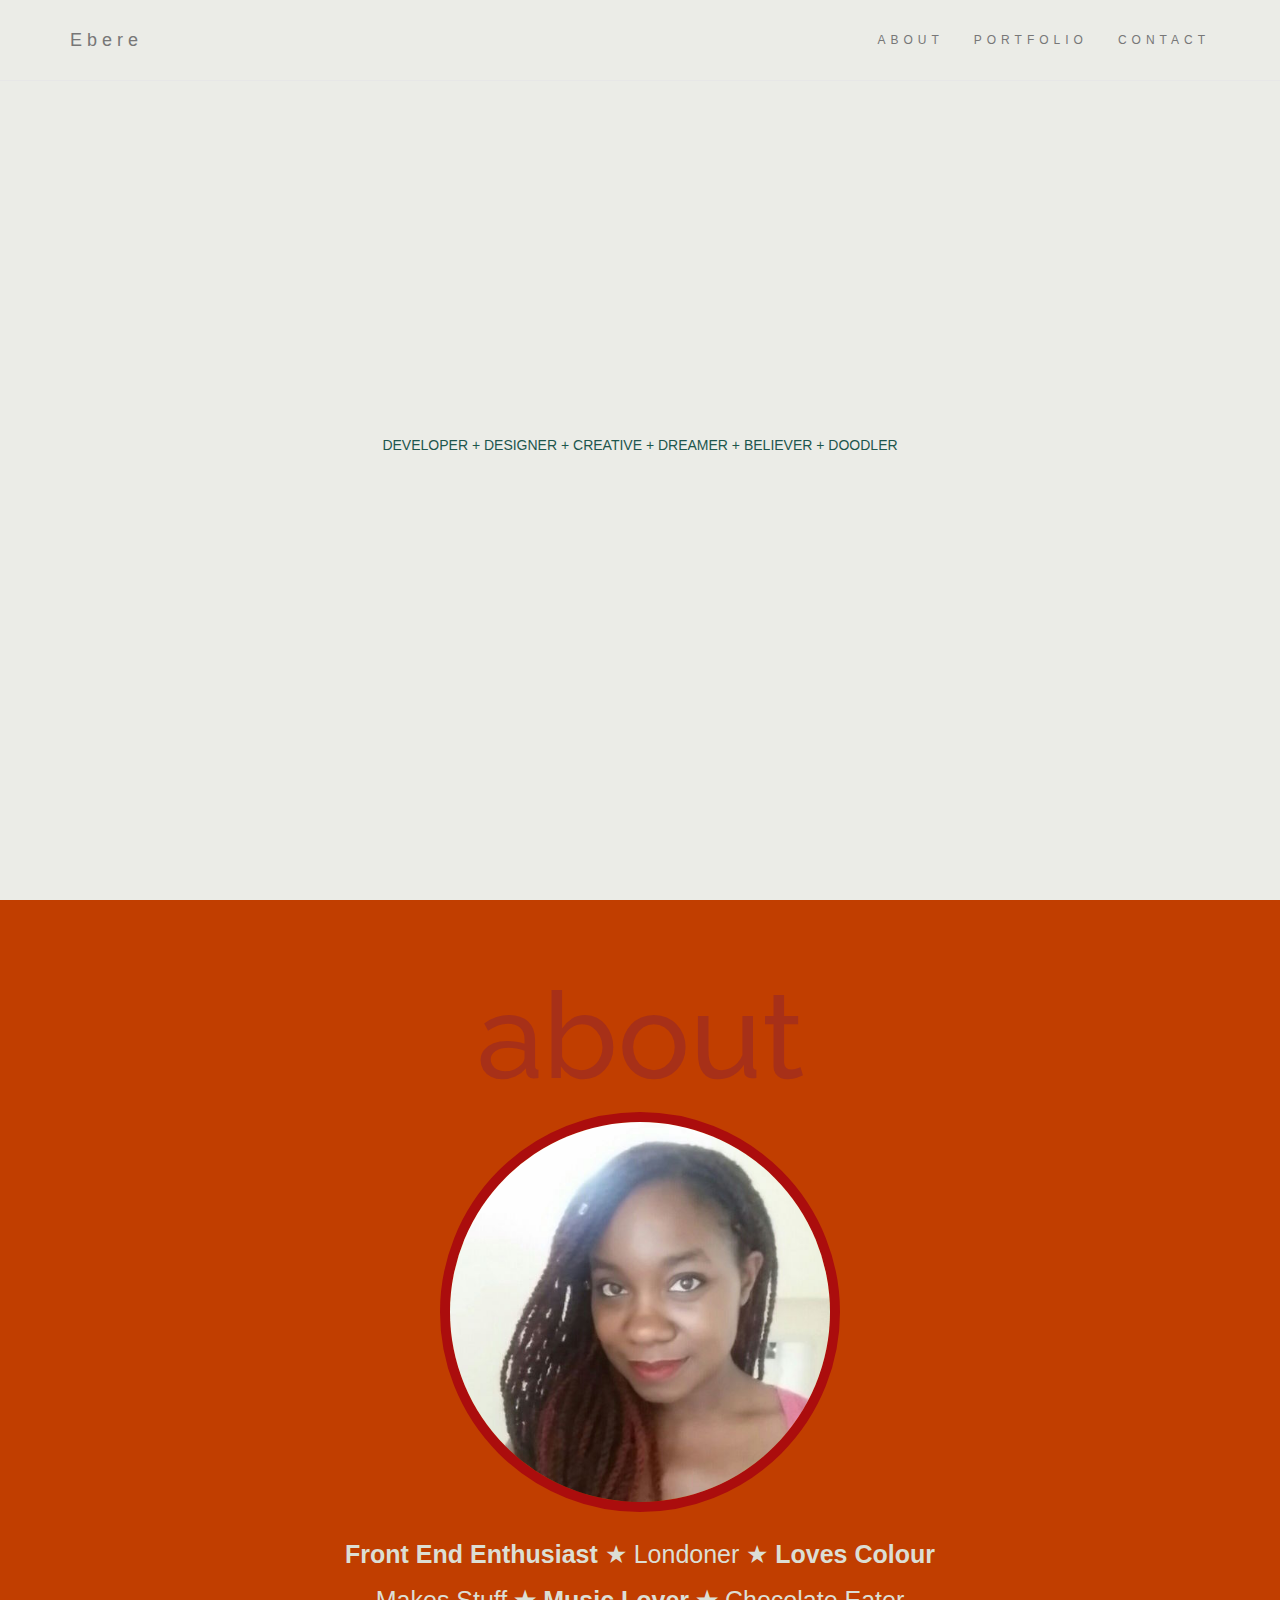
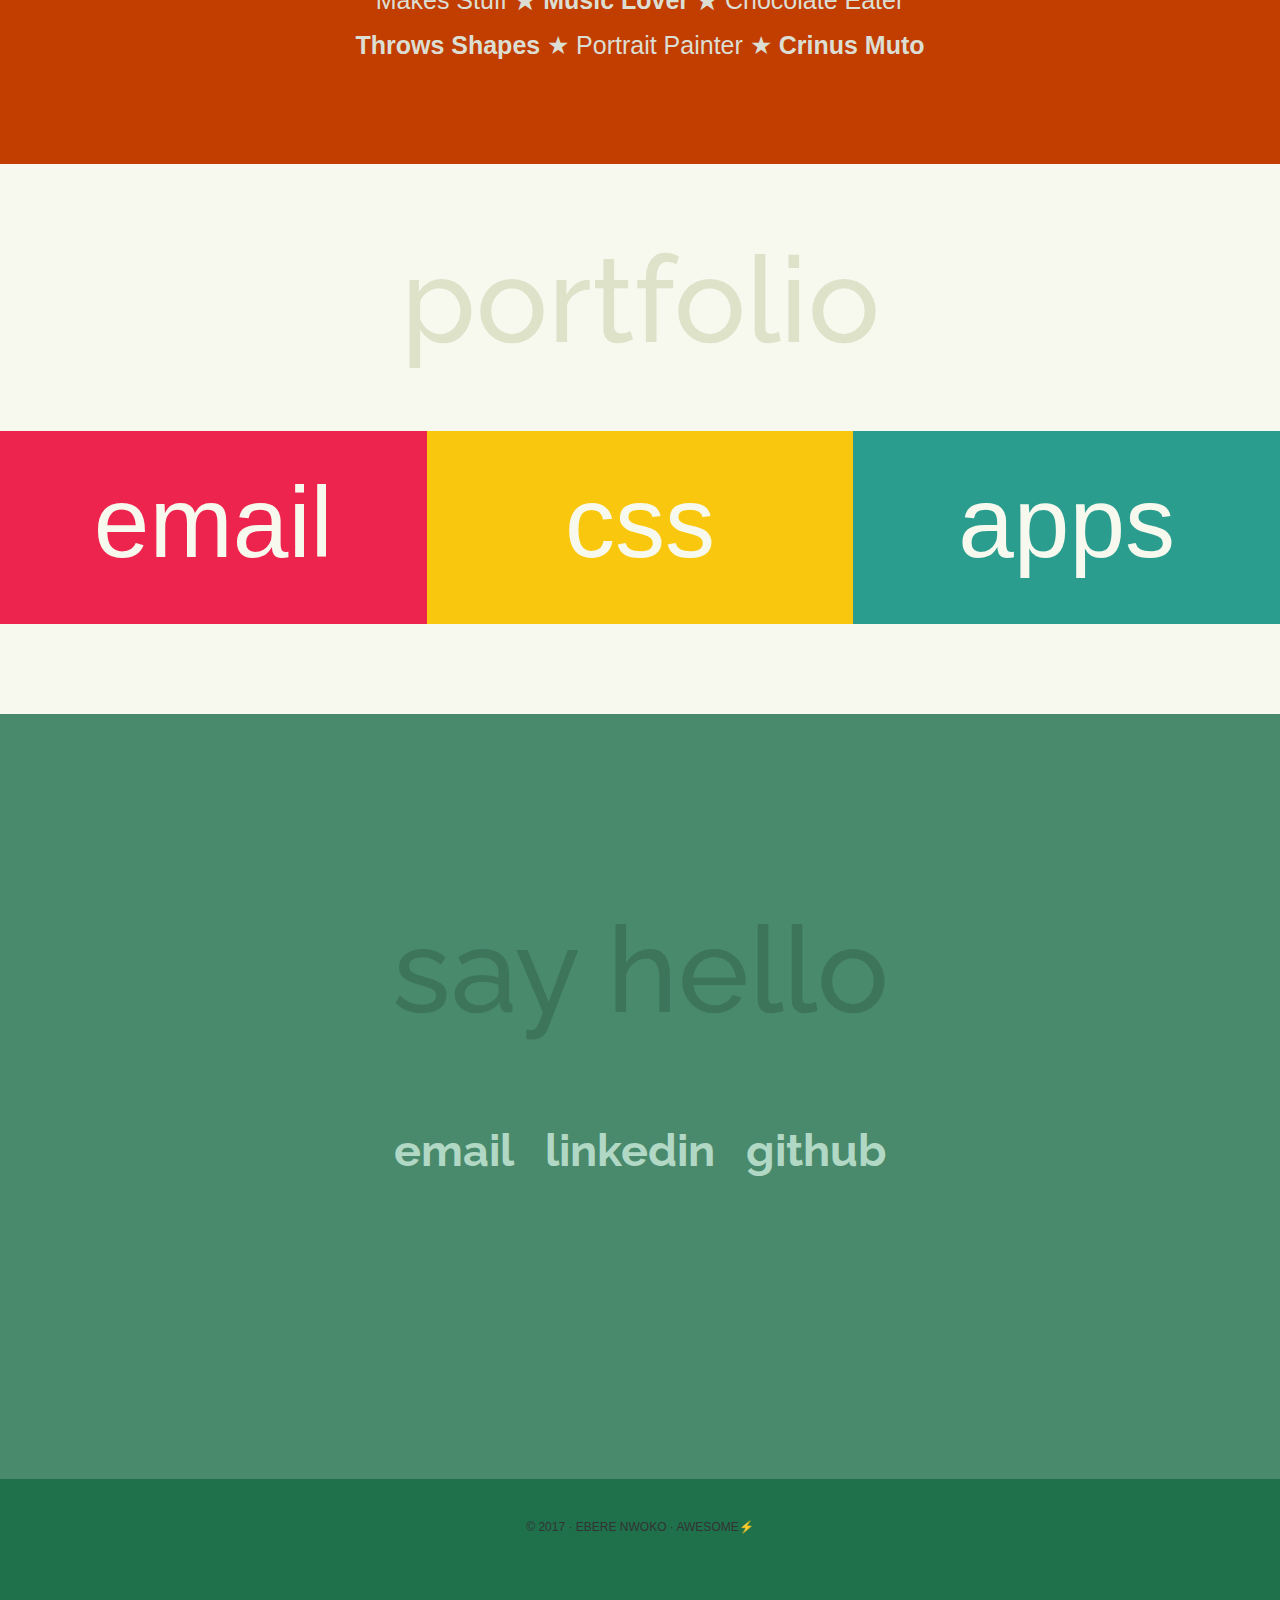
==== commit 35b47af9: "changed profile image and alt text on it" ====
--- a/index.html
+++ b/index.html
@@ -9,7 +9,7 @@
   <link href="https://fonts.googleapis.com/css?family=Montserrat" rel="stylesheet">
   <script src="https://ajax.googleapis.com/ajax/libs/jquery/3.2.1/jquery.min.js"></script>
   <script src="https://maxcdn.bootstrapcdn.com/bootstrap/3.3.7/js/bootstrap.min.js"></script>
-  <script src="trial.js" charset="utf-8"></script>
+  <script src="js/script.js" charset="utf-8"></script>
 </head>
 <body>
 
@@ -46,7 +46,7 @@
   <div id="about" class="container-fluid bg-2 text-center">
     <h1 class="bg2">about</h1>
     <div>
-      <img src="images/me6.jpg" class="img-circle person" alt="photo of Ebere with orange bag on head">
+      <img src="images/me1.jpg" class="img-circle person" alt="photo of Ebere">
     </div>
     <p><span class="emphasising">Front End Enthusiast</span> &#9733; Londoner &#9733; <span class="emphasising">Loves Colour</span></p>
     <p>Makes Stuff <span class="emphasising">&#9733; Music Lover &#9733;</span> Chocolate Eater</p>
--- a/style.css
+++ b/style.css
@@ -1,4 +1,3 @@
-
 @import url(https://fonts.googleapis.com/css?family=Raleway:400,,800,900);
 html {
   width: 100%;
@@ -221,3 +220,78 @@
   color: #333333;
   font-size:12px;
 }
+
+
+.back {
+  color: inherit;
+  padding-left: 35px;
+  font-size: 30px;
+}
+/*webapps.html*/
+/*project overlays*/
+/*.overlay1 {
+  position: absolute;
+  top: 0;
+  bottom: 0;
+  left: 0;
+  right: 0;
+  height: 100%;
+  width: 100%;
+  opacity: 0;
+  transition: .5s ease;
+  background-color:rgba(76, 192, 194, 0.75);
+}
+
+.pone:hover .overlay1 {
+  opacity: 1;
+}
+
+.o-text {
+  white-space: nowrap;
+  color: white;
+  font-size: 20px;
+  position: absolute;
+  overflow: hidden;
+  top: 50%;
+  left: 50%;
+  transform: translate(-50%, -50%);
+  -ms-transform: translate(-50%, -50%);
+}
+
+div.col-sm-6 {
+  padding: 15px;
+}
+
+h3  {
+  color: black;
+}
+
+
+h3.bg2text {
+  margin: 0;
+}
+
+.link1 {
+  color: white;
+  text-decoration: none;
+}
+p a.link1 {
+  color: white;
+  /*background-color: #4cc0c2;*/
+  /*text-decoration: none;
+}
+p a.link1:hover {*/
+  /*color: white;*/
+  /*background-color: #105b5d;
+  padding: 10px;*/
+  /*text-decoration: none;*/
+/*}
+div.container-fluid.bg-3a.text-center{
+  padding: 0 15px;
+}
+
+.back {
+  color: inherit;
+  padding-left: 35px;
+  font-size: 30px;
+}*/
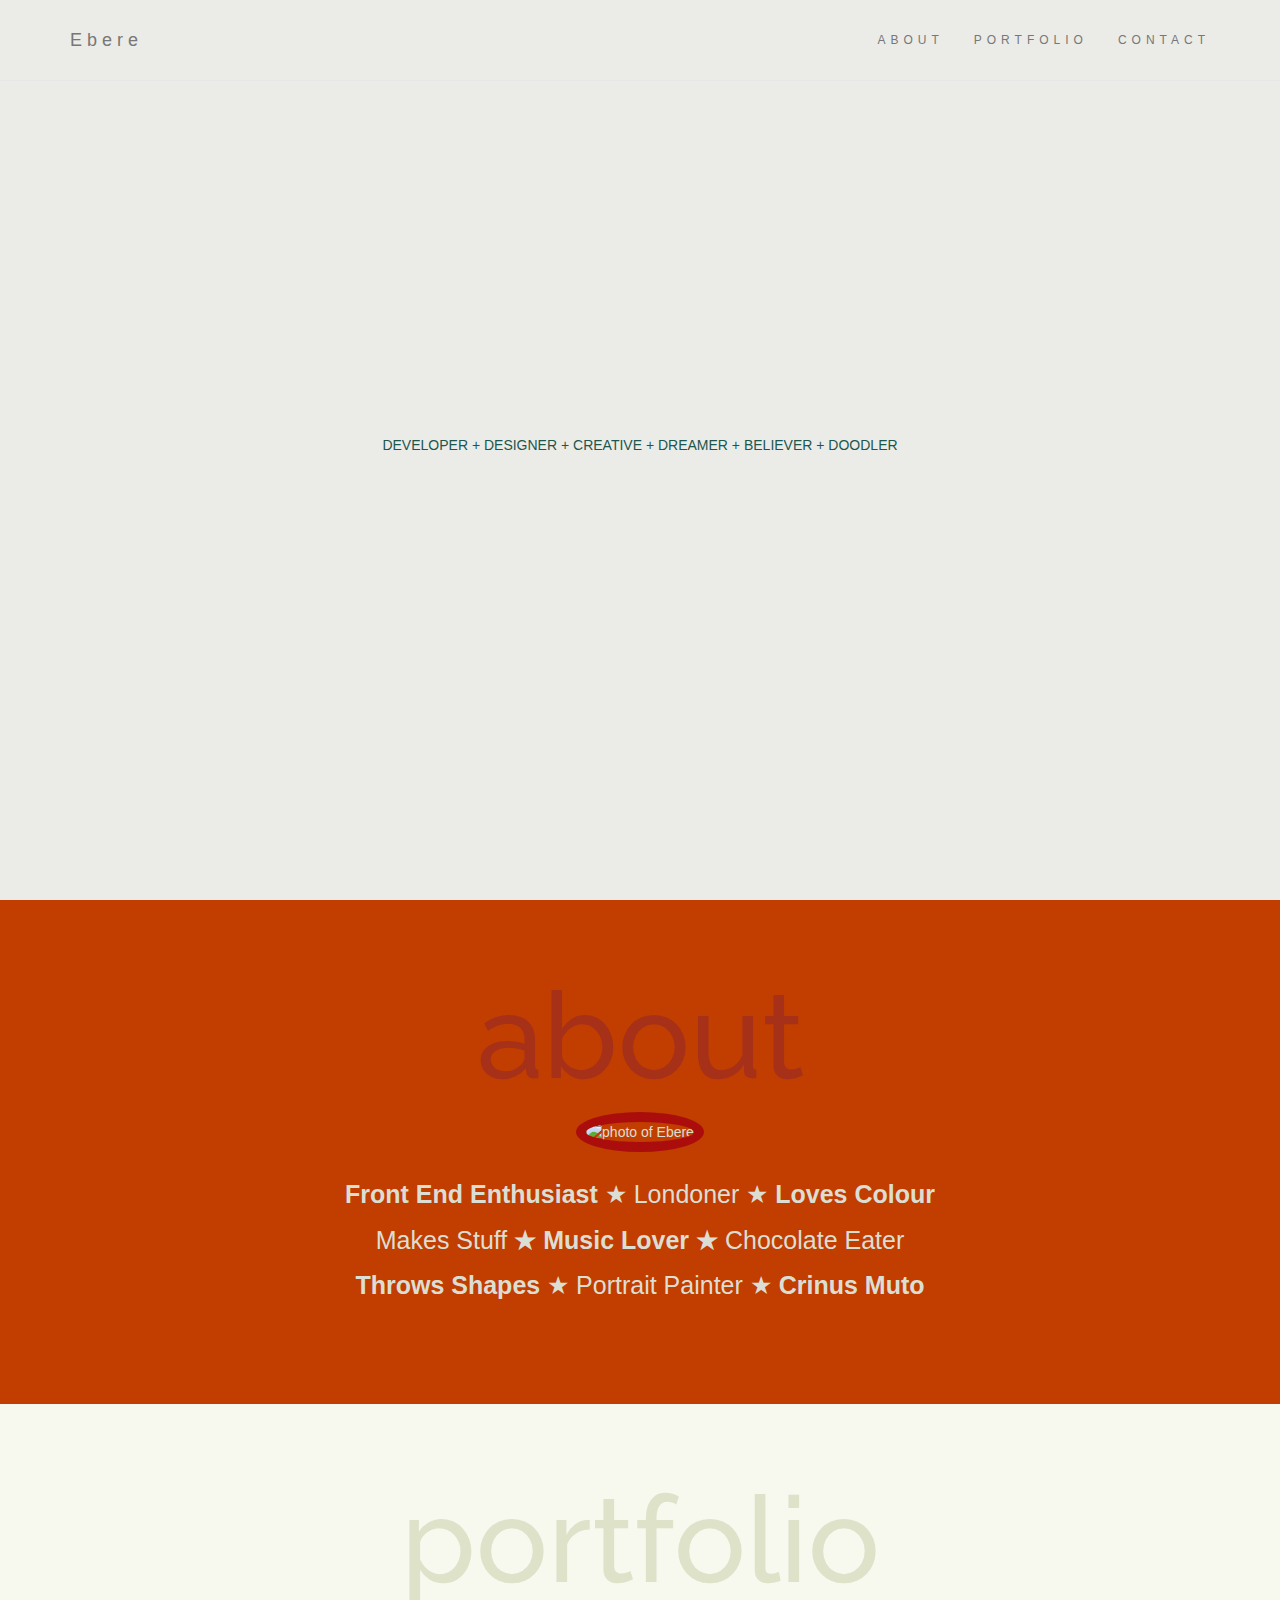
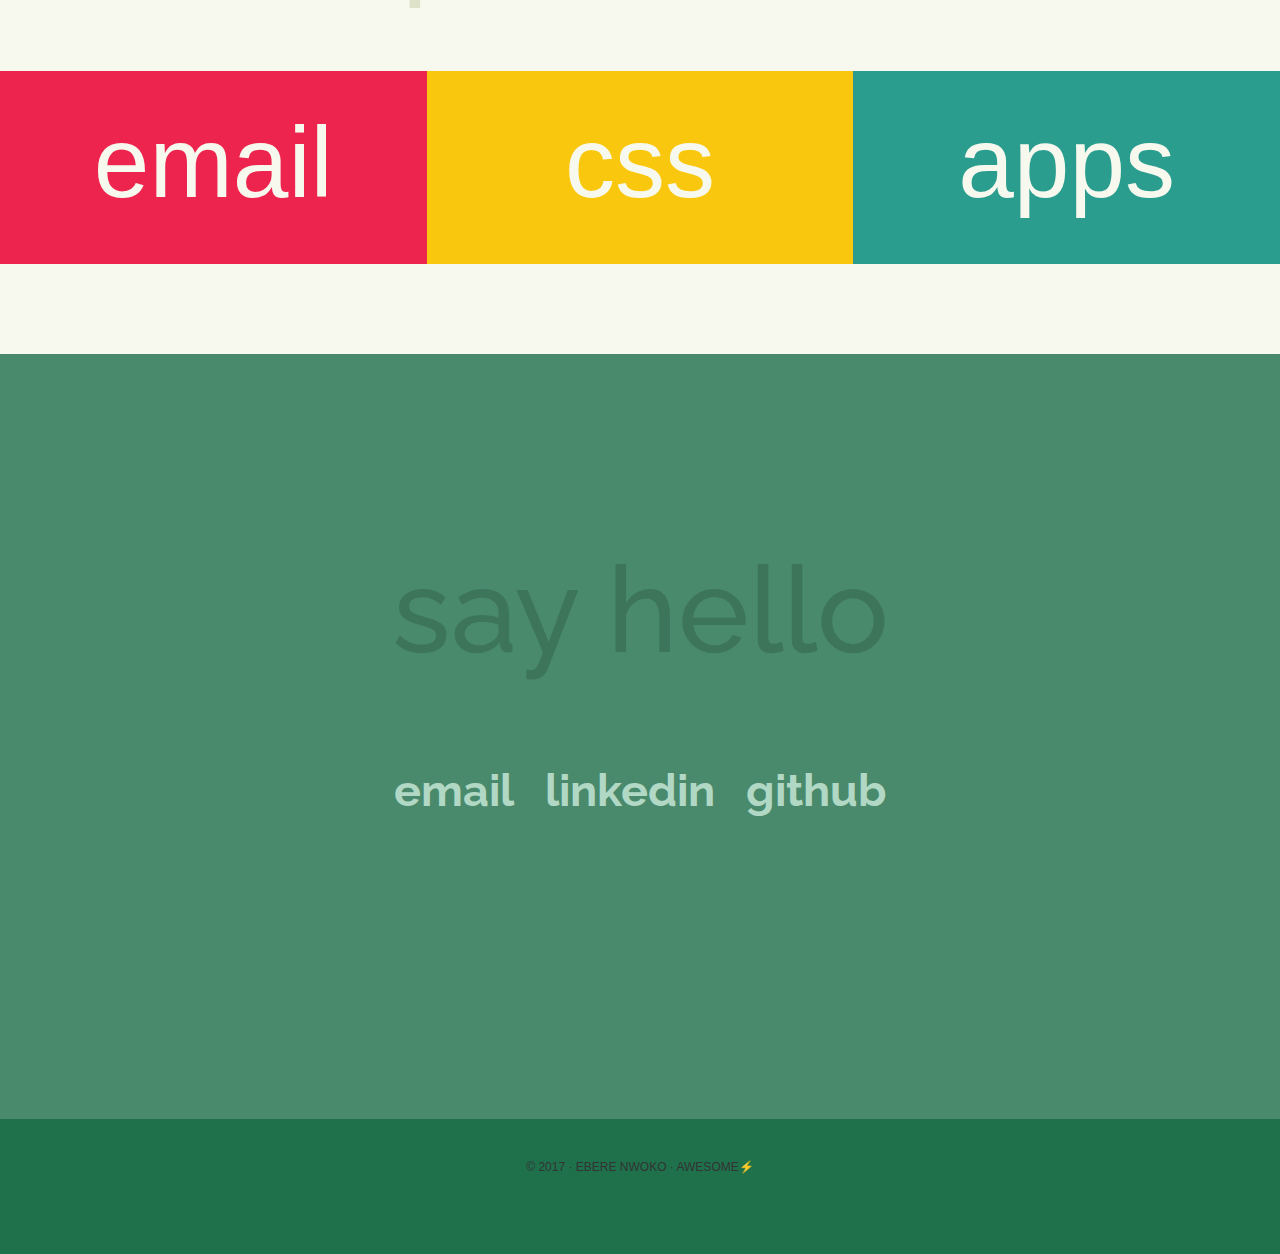
==== commit 8fa6697e: "changed profile image" ====
--- a/index.html
+++ b/index.html
@@ -46,8 +46,11 @@
   <div id="about" class="container-fluid bg-2 text-center">
     <h1 class="bg2">about</h1>
     <div>
-      <img src="images/me1.jpg" class="img-circle person" alt="photo of Ebere">
+      <img src="images/slowest1.gif" class="img-circle person" alt="photo of Ebere">
     </div>
+    <!-- <div class="polaroid">
+
+    </div> -->
     <p><span class="emphasising">Front End Enthusiast</span> &#9733; Londoner &#9733; <span class="emphasising">Loves Colour</span></p>
     <p>Makes Stuff <span class="emphasising">&#9733; Music Lover &#9733;</span> Chocolate Eater</p>
     <p><span class="emphasising">Throws Shapes</span> &#9733; Portrait Painter &#9733; <span class="emphasising">Crinus Muto</span></p>
--- a/style.css
+++ b/style.css
@@ -108,6 +108,7 @@
   text-align: center;
 }
 
+ /*uncomment out later... maybe */
 img {
   width: 400px;
   height: 400px;
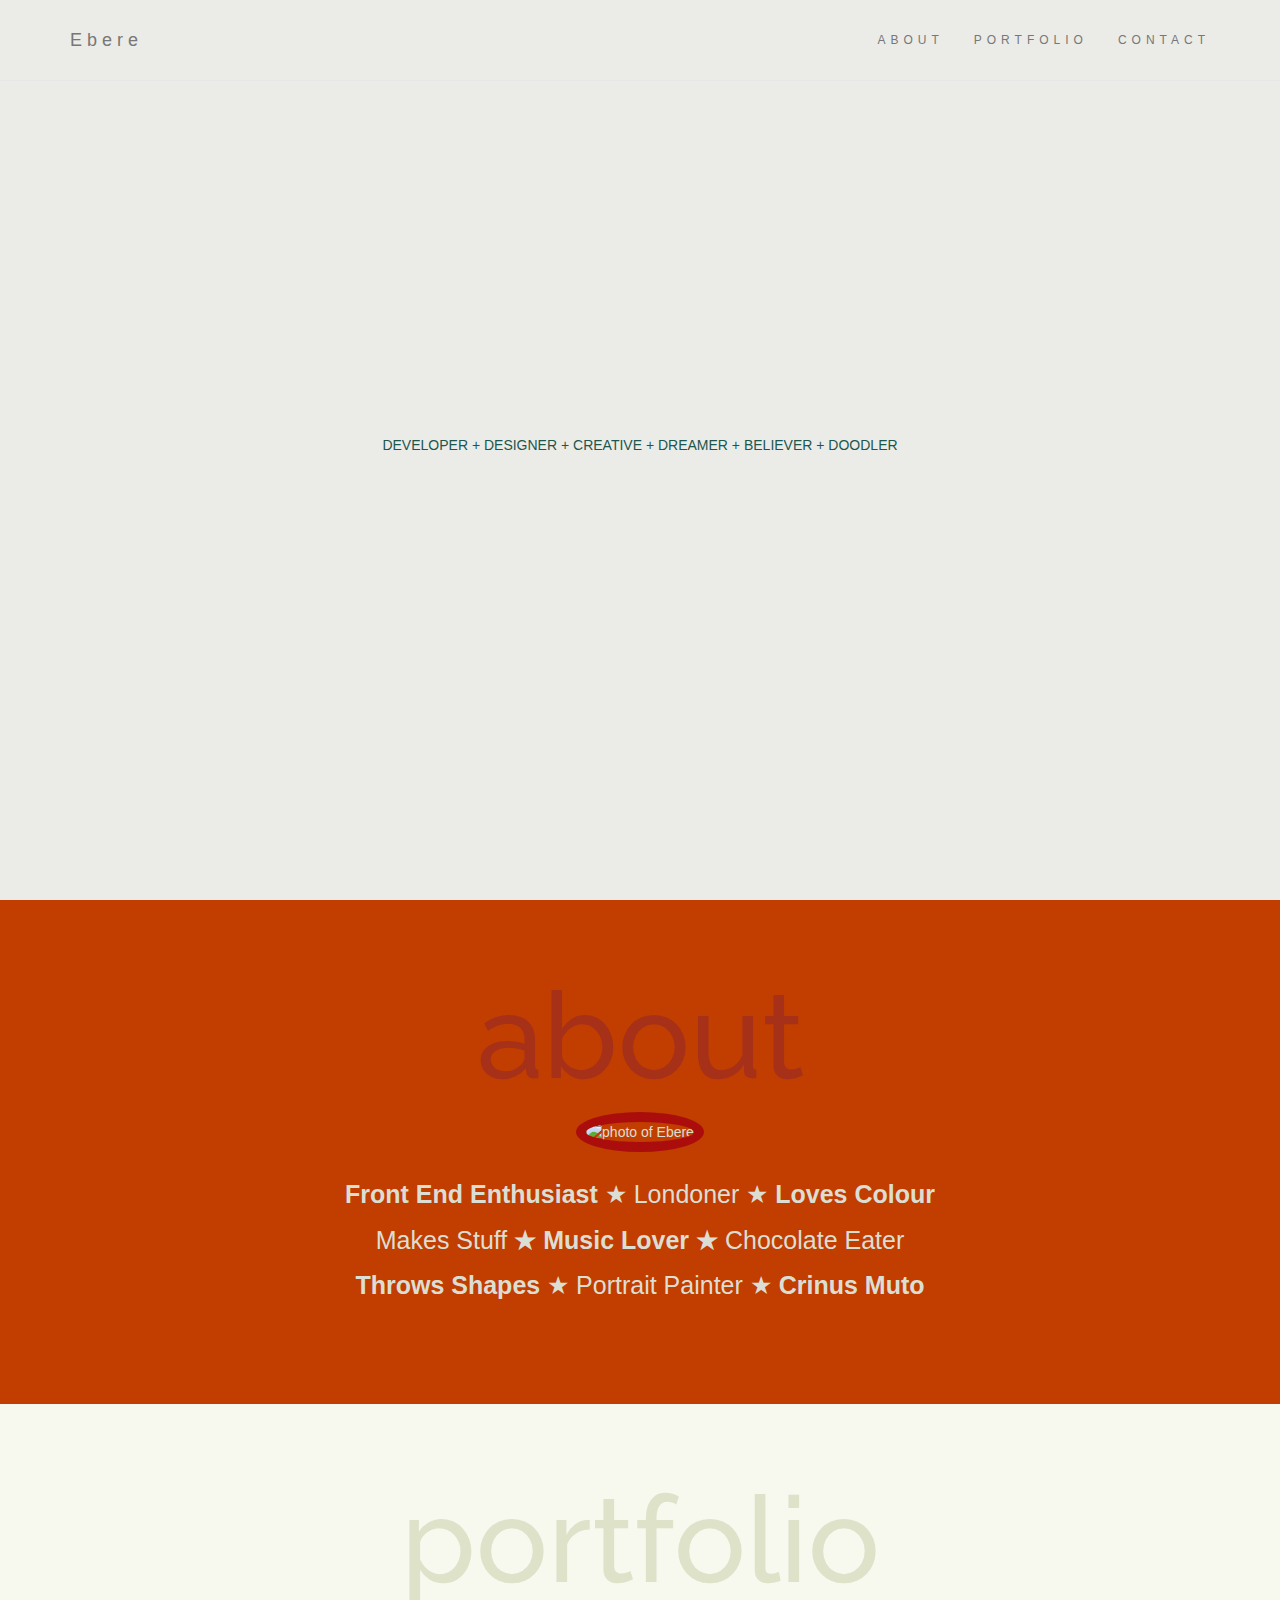
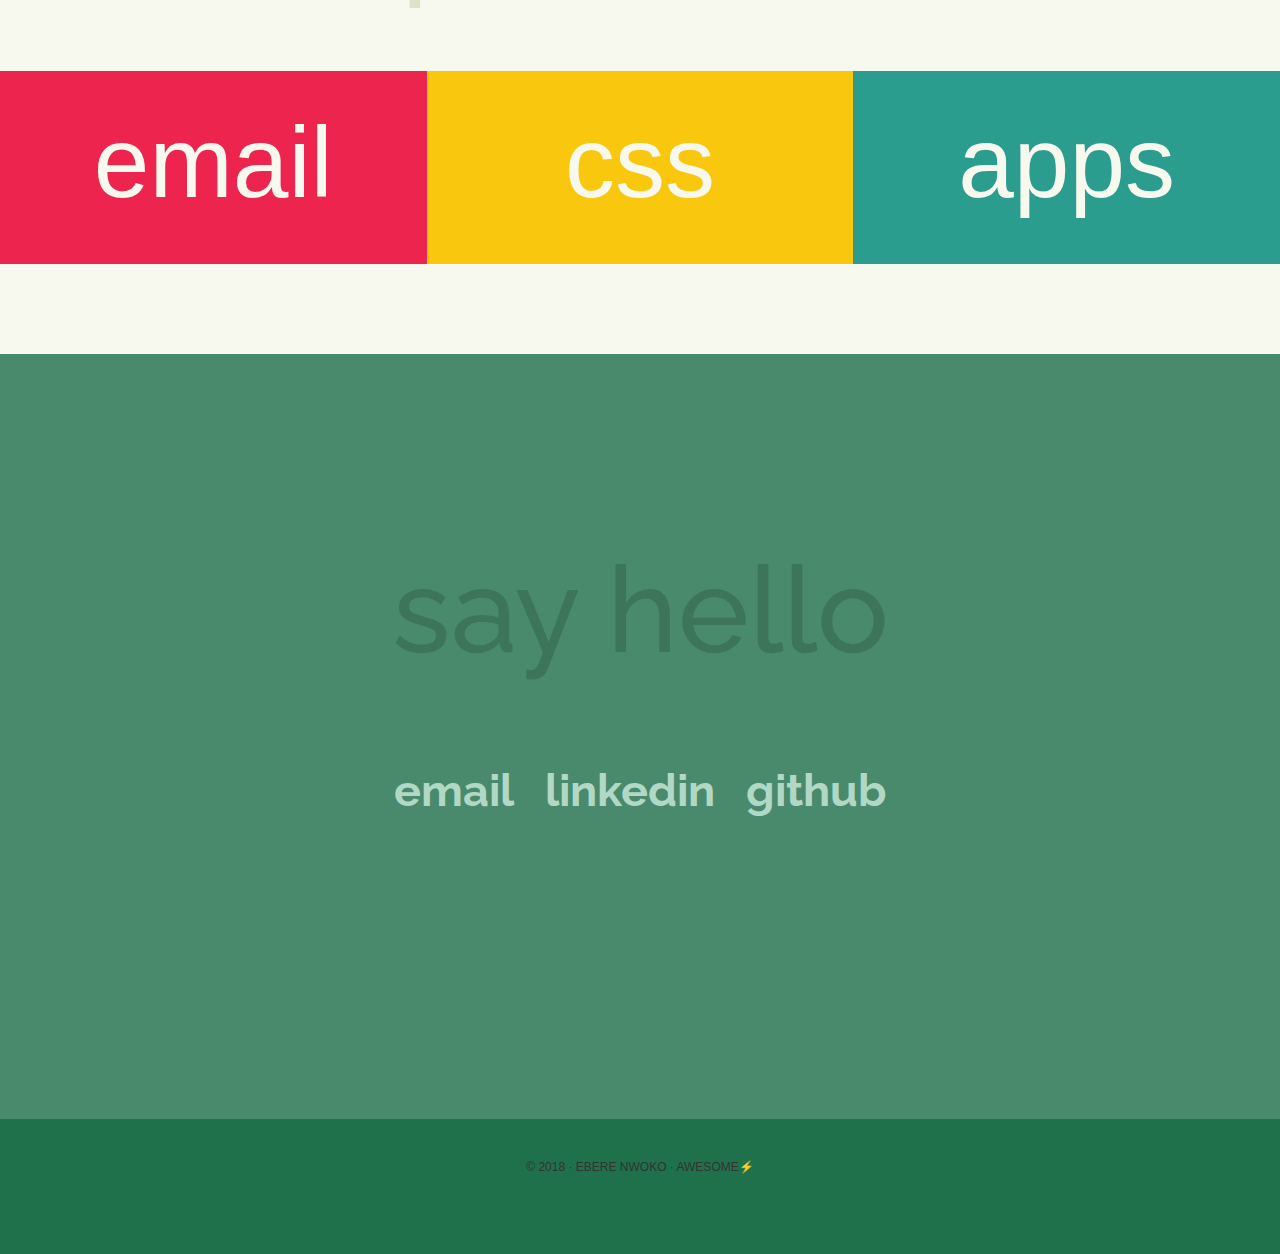
==== commit 4802a7ad: "responsiveness pretty much completed" ====
--- a/index.html
+++ b/index.html
@@ -84,7 +84,7 @@
 
   <!-- Footer -->
   <footer class="bg-5 text-center">
-    © 2017 · EBERE NWOKO · AWESOME&#9889;
+    © 2018 · EBERE NWOKO · AWESOME&#9889;
   </footer>
 
 
--- a/style.css
+++ b/style.css
@@ -296,3 +296,383 @@
   padding-left: 35px;
   font-size: 30px;
 }*/
+
+
+
+
+
+
+
+
+
+@media only screen and (max-width: 1100px) {
+
+   }
+@media only screen and (max-width: 1020px) {
+  .title{
+    font-weight: 800;
+      font-size: 150px;
+    text-align: center;
+    line-height: 120px;
+    letter-spacing: -5px;
+   margin: 20px;
+    padding-top: 20vh;
+    width:-webkit-fill-available;
+  }
+
+  div.container-fluid.bg-2.text-center{
+  padding: 5px 5px;
+  padding-bottom: 50px;
+}
+}
+@media only screen and (max-width: 900px) {
+   img {
+  width: 350px;
+  height: 350px;
+  margin-bottom: 40px;
+}
+
+.person {
+  border: 10px solid #ab0d0d;
+  margin-bottom: 25px;
+}
+
+/* div.container-fluid.bg-2.text-center{
+  padding: 5px 5px;
+  padding-bottom: 50px;
+} */
+
+}
+
+
+@media only screen and (max-width: 650px) {
+
+
+
+  img {
+  width: 300px;
+  height: 300px;
+  margin-bottom: 40px;
+}
+
+.person {
+  border: 10px solid #ab0d0d;
+  margin-bottom: 25px;
+}
+
+  div.container-fluid.bg-2.text-center{
+  padding: 5px 5px;
+  padding-bottom: 50px;
+}
+
+      .title{
+    font-weight: 800;
+      font-size: 125px;
+    text-align: center;
+    line-height: 110px;
+    letter-spacing: -5px;
+   margin: 20px;
+    padding-top: 20vh;
+    width:-webkit-fill-available;
+  }
+
+p {
+  font-size: 20px;
+  padding: 0 20px;
+}
+
+  }
+
+
+  @media only screen and (max-width: 555px) {
+    .bg4 {
+      margin-top: 100px;
+      font-size: 100px;
+    }
+
+    .bg4text {
+      font-size: 35px;
+      font-family: 'Raleway', sans-serif;
+      padding-top: 60px;
+    }
+    .link-a, .link-b, .link-c {
+      font-weight: bold;
+      color: #b1d8c5;
+      padding: 0 10px;
+    }
+
+p {
+  font-size: 18px;
+  padding: 0 20px;
+}
+
+    .title{
+font-weight: 800;
+font-size: 114px;
+text-align: center;
+line-height: 100px;
+letter-spacing: -5px;
+margin: 20px;
+padding-top: 20vh;
+width:-webkit-fill-available;
+}
+
+    }
+
+@media only screen and (max-width: 500px) {
+  .bg4 {
+    margin-top: 100px;
+    font-size: 100px;
+/*     font-family: 'Raleway', sans-serif;
+    color: #3d755b;
+    text-decoration: none; */
+  }
+
+  .bg4text {
+    font-size: 45px;
+    font-family: 'Raleway', sans-serif;
+    padding-top: 60px;
+  }
+  .link-a, .link-b, .link-c {
+    font-weight: bold;
+    color: #b1d8c5;
+    padding: 0 100px;
+  }
+
+    .bg2 {
+    font-size: 100px;
+  }
+
+  img {
+  width: 300px;
+  height: 300px;
+  margin-bottom: 40px;
+}
+
+.person {
+  border: 10px solid #ab0d0d;
+  margin-bottom: 25px;
+}
+
+  div.container-fluid.bg-2.text-center{
+  padding: 5px 5px;
+  padding-bottom: 50px;
+}
+
+p {
+  font-size: 16px;
+  padding: 0 20px;
+}
+
+.title{
+  font-weight: 800;
+    font-size: 100px;
+/*   position: relative; */
+  text-align: center;
+  line-height: 80px;
+  letter-spacing: -5px;
+ margin: 20px;
+  padding-top: 25vh;
+  width:-webkit-fill-available;
+}
+}
+
+
+@media only screen and (max-width: 445px) {
+  .bg4 {
+    margin-top: 60px;
+    font-size: 100px;
+  }
+
+  .bg4text {
+    font-size: 50px;
+    font-family: 'Raleway', sans-serif;
+    padding-top: 10px;
+  }
+  .link-a, .link-b, .link-c {
+    font-weight: bold;
+    color: #b1d8c5;
+    padding: 0 100px;
+  }
+
+  .bg3 {
+    font-size: 100px;
+    margin: 0;
+    margin-top: -25px;
+  }
+
+  .bg2 {
+    font-size: 100px;
+  }
+
+  img {
+  width: 300px;
+  height: 300px;
+  margin-bottom: 40px;
+}
+
+.person {
+  border: 10px solid #ab0d0d;
+  margin-bottom: 25px;
+}
+
+  div.container-fluid.bg-2.text-center{
+  padding: 5px 5px;
+  padding-bottom: 50px;
+}
+
+p {
+  font-size: 15px;
+  padding: 0 20px;
+}
+
+.title{
+  font-weight: 800;
+    font-size: 80px;
+  text-align: center;
+  line-height: 80px;
+  letter-spacing: -5px;
+ margin: 20px;
+  padding-top: 25vh;
+}
+    }
+
+@media only screen and (max-width: 425px) {
+
+ .bg4 {
+    margin-top: 15%;
+    font-size: 85px;
+  }
+
+  .bg4text {
+    font-size: 50px;
+    font-family: 'Raleway', sans-serif;
+    padding-top: 5%;
+  }
+  .link-a, .link-b, .link-c {
+    font-weight: bold;
+    color: #b1d8c5;
+    padding: 0 80px;
+  }
+
+
+    .bg3 {
+    font-size: 75px;
+    margin: 0;
+    margin-top: -5px;
+  }
+  .work-links{
+    font-size: 80px;
+  }
+
+    }
+
+
+
+
+@media only screen and (max-width: 360px) {
+
+  .bg4 {
+    margin-top: 10%;
+    font-size: 85px;
+  }
+
+  .bg4text {
+    font-size: 45px;
+    font-family: 'Raleway', sans-serif;
+    padding-top: 1%;
+  }
+  .link-a, .link-b, .link-c {
+    font-weight: bold;
+    color: #b1d8c5;
+    padding: 0 60px;
+    line-height: 60px;
+  }
+
+  .bg3 {
+    font-size: 75px;
+    margin: 0;
+    margin-top: -5px;
+  }
+div.container-fluid.bg-2.text-center{
+  padding: 0 0 35px 0 ;
+}
+div.container-fluid.bg-3.text-center{
+  padding-bottom: 0;
+}
+
+ .bg2 {
+    font-size: 80px;
+  }
+
+p {
+  font-size: 18px;
+  padding: 0 20px;
+}
+
+  img {
+  width: 250px;
+  height: 250px;
+  margin-bottom: 40px;
+}
+
+.title{
+  font-weight: 800;
+    font-size: 78px;
+  text-align: center;
+  line-height: 80px;
+  letter-spacing: -5px;
+ margin: 20px;
+  padding-top: 20vh;
+    width:-webkit-fill-available;
+
+}
+
+
+    }
+
+
+@media only screen and (max-width: 320px) {
+
+  .bg4 {
+    margin-top: 1%;
+    font-size: 74px;
+  }
+
+  .bg4text {
+    font-size: 35px;
+    font-family: 'Raleway', sans-serif;
+    padding-top: 1%;
+  }
+  .link-a, .link-b, .link-c {
+    font-weight: bold;
+    color: #b1d8c5;
+    padding: 0 20px;
+    line-height: 50px;
+
+  }
+
+  .bg3 {
+    font-size: 75px;
+    margin: 0;
+    margin-top: -5px;
+  }
+div.container-fluid.bg-3.text-center{
+/*   padding: 0 5px 0 5px; */
+}
+
+
+.title{
+  font-weight: 800;
+    font-size: 65px;
+  text-align: center;
+  line-height: 80px;
+  letter-spacing: -5px;
+ margin: 20px;
+  padding-top: 15vh;
+    width:-webkit-fill-available;
+
+}
+
+
+    }
